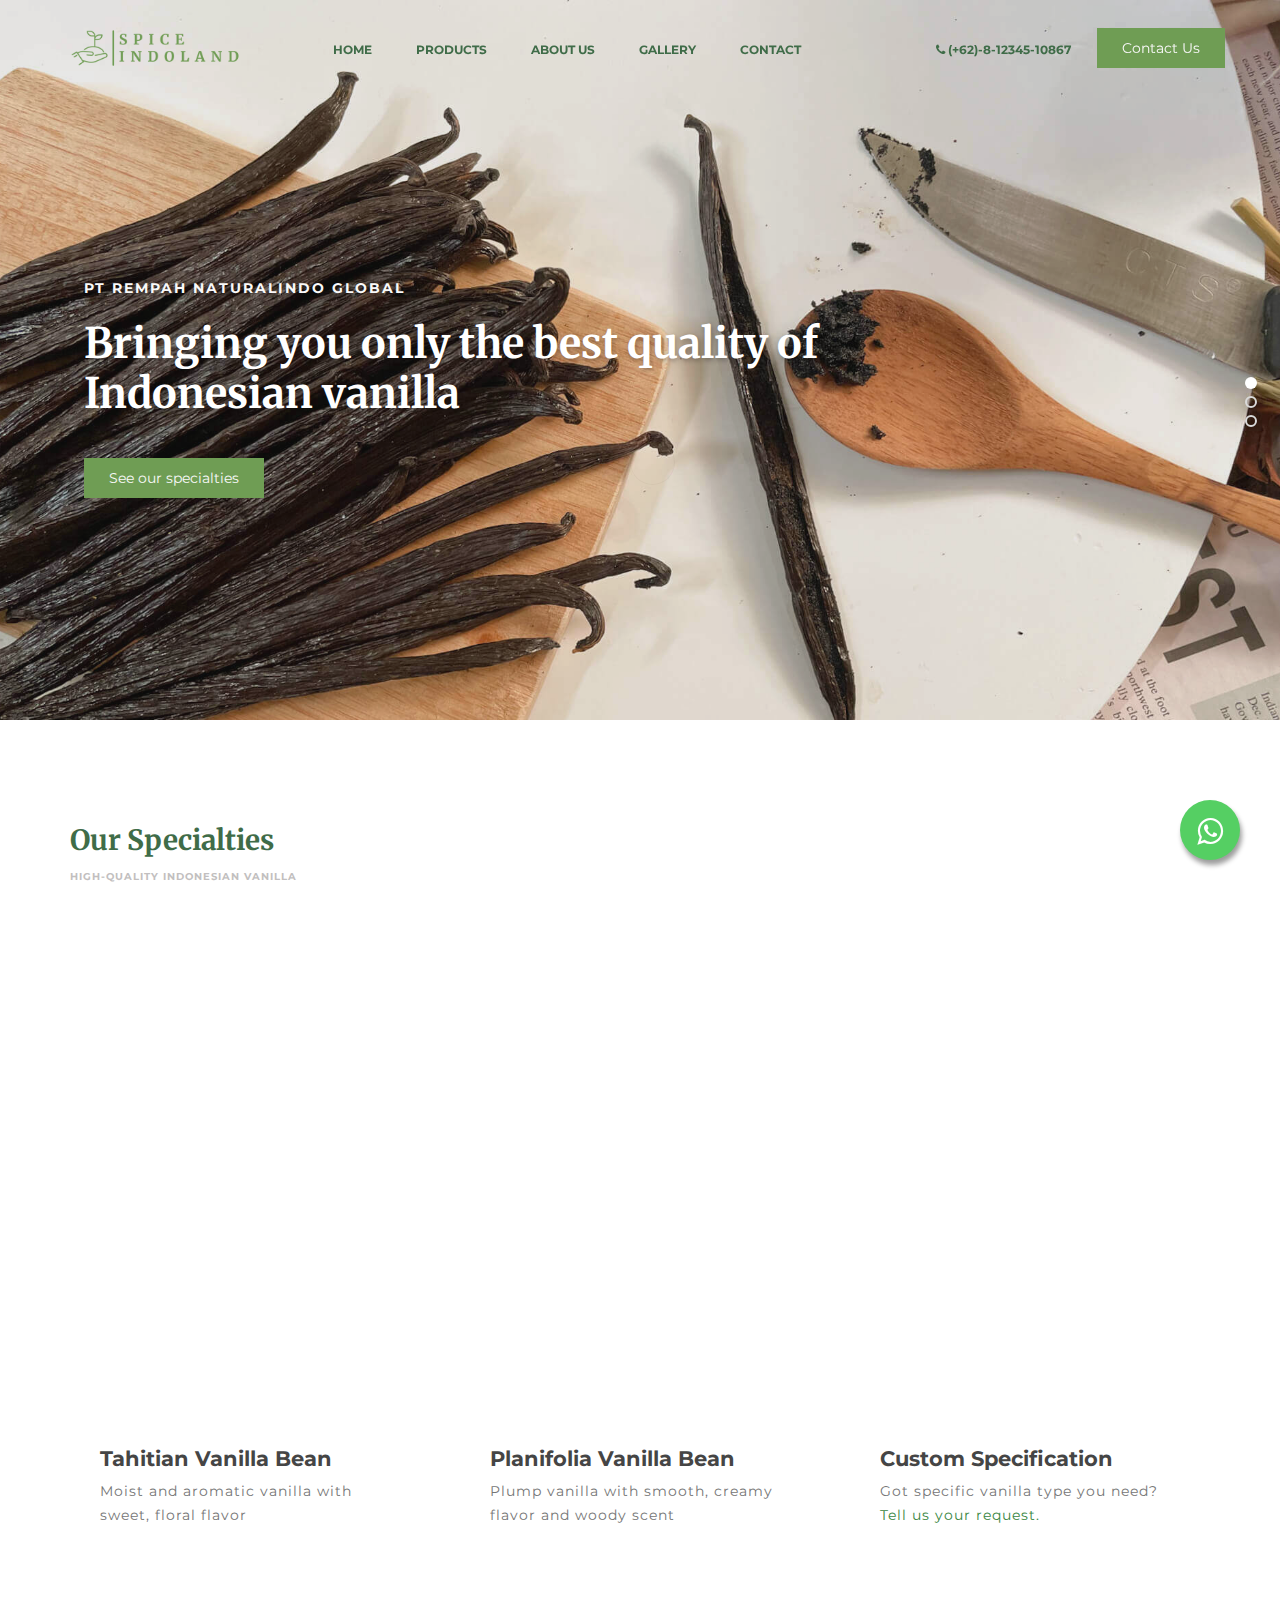
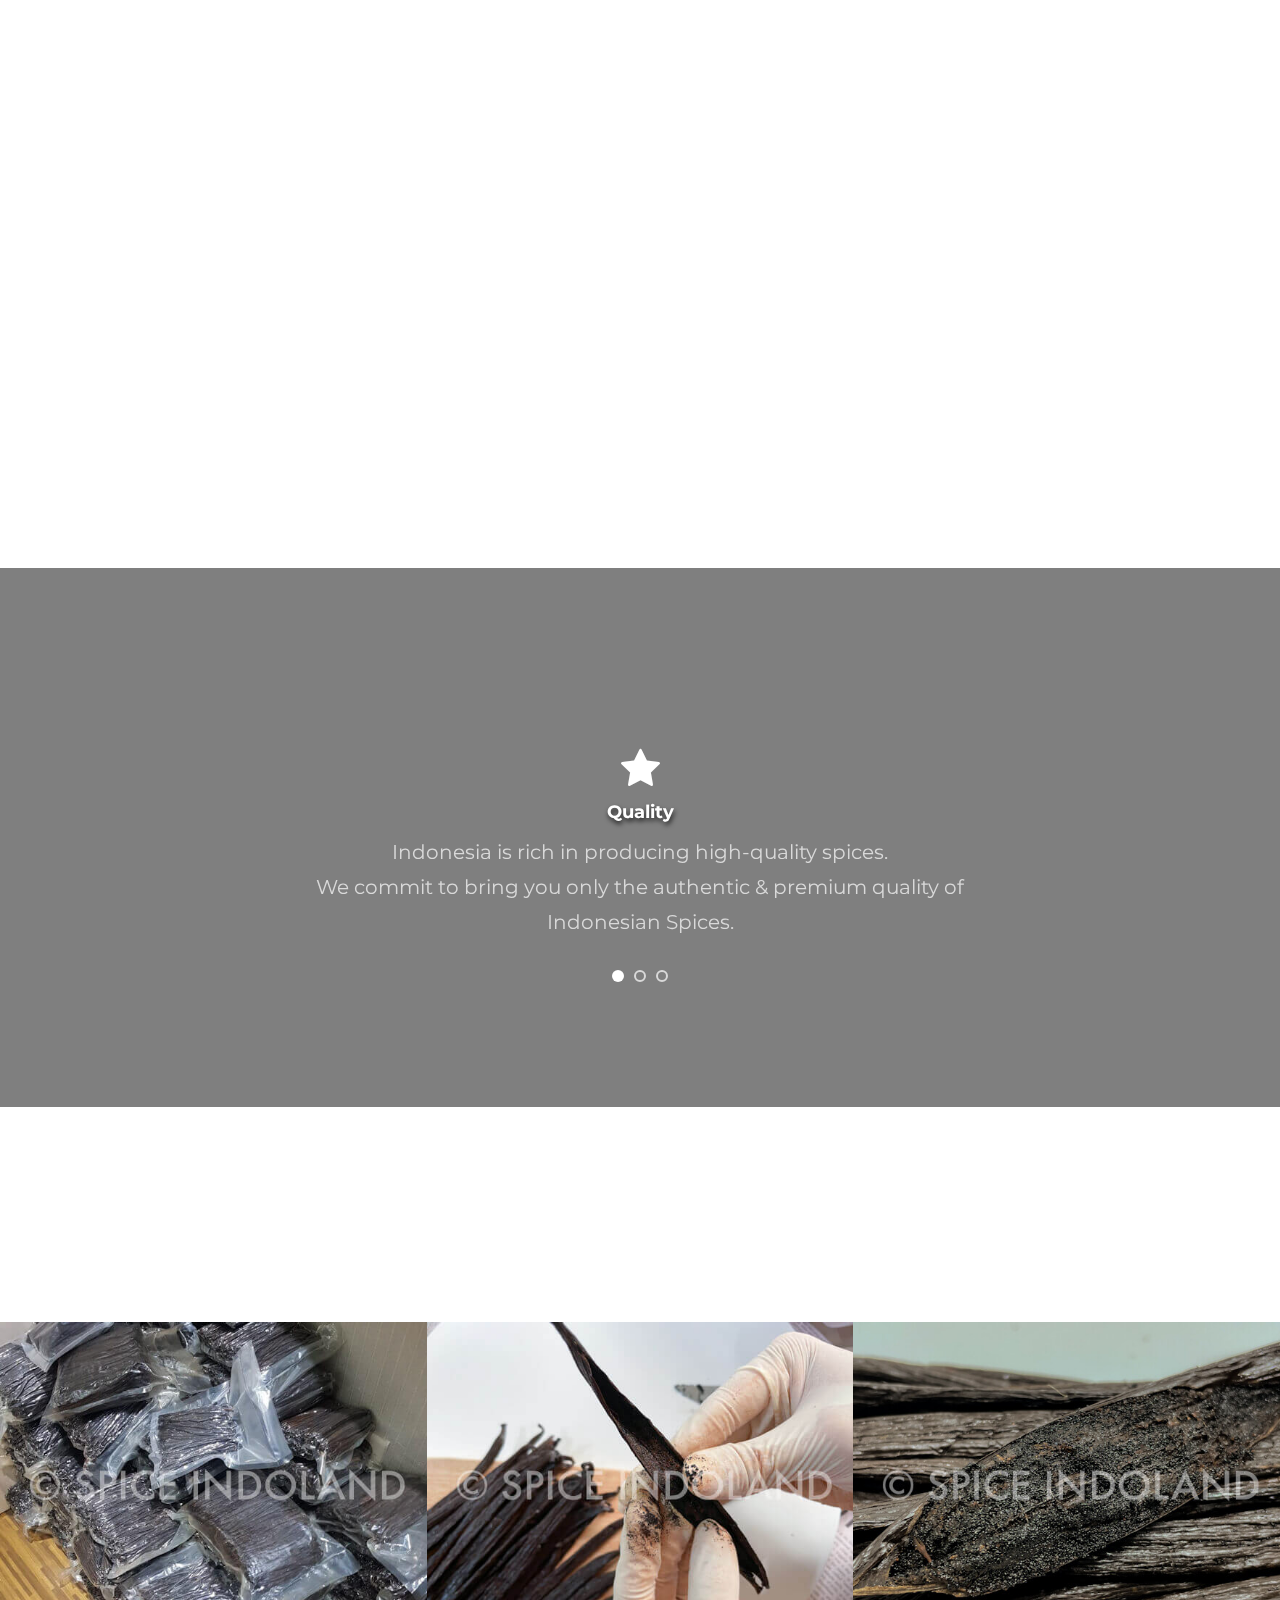
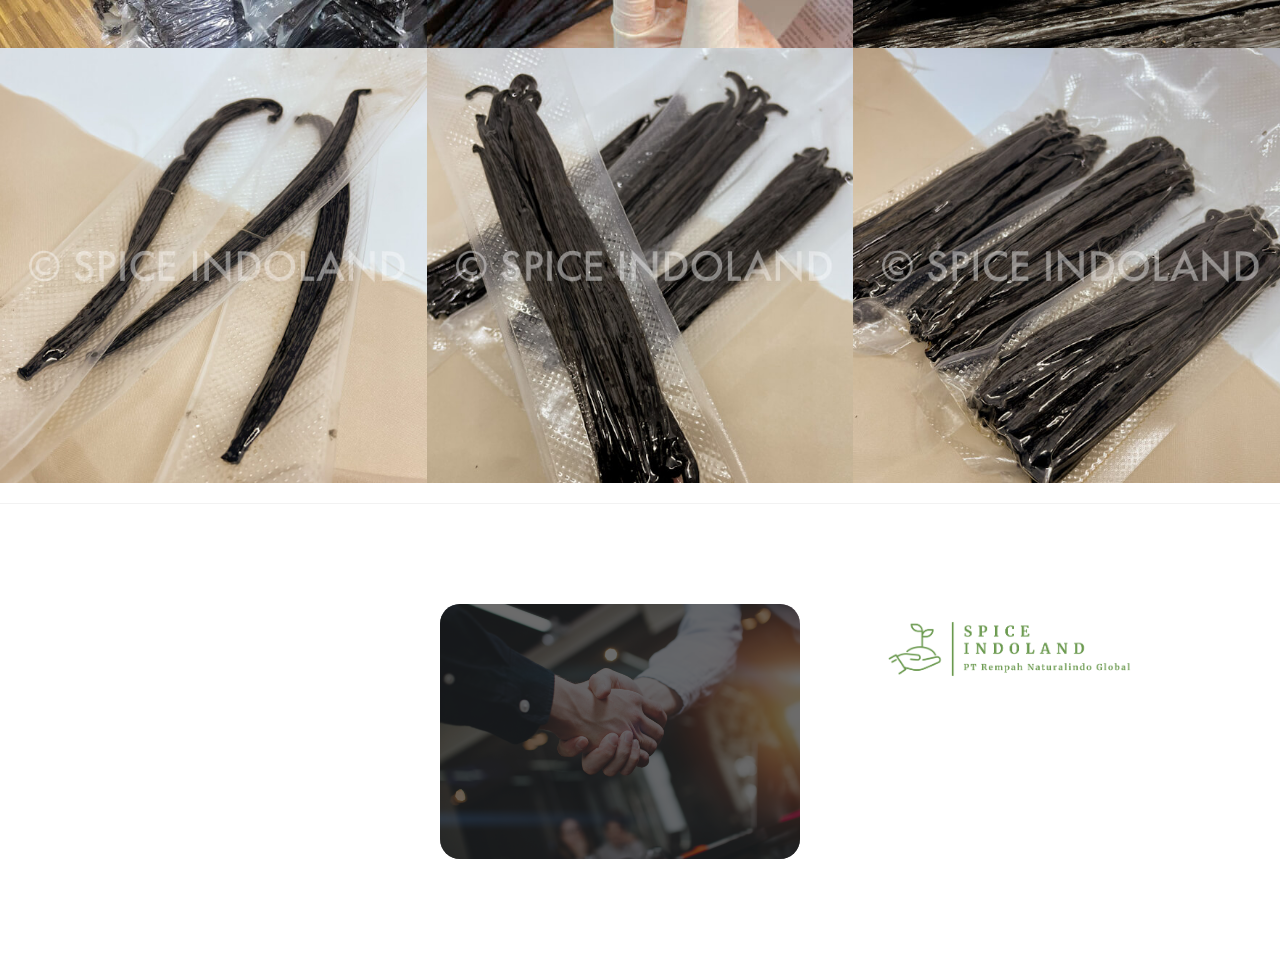
==== index.html @ b97e0fa3 "update title" ====
<!DOCTYPE html>
<html lang="en">
<head>

     <title>Spice Indoland | Indonesian Vanilla Beans</title>
     <!-- FAVICON -->
     <link rel="shortcut icon" href="favicon.ico" type="image/x-icon">
     <link rel="icon" href="favicon.ico" type="image/x-icon">

     <!-- Global site tag (gtag.js) - Google Analytics -->
     <script async src="https://www.googletagmanager.com/gtag/js?id=G-BK0PV0CT3S"></script>
     <script>
       window.dataLayer = window.dataLayer || [];
       function gtag(){dataLayer.push(arguments);}
       gtag('js', new Date());

       gtag('config', 'G-BK0PV0CT3S');
     </script>

<!-- 

Eatery Cafe Template 

http://www.templatemo.com/tm-515-eatery

-->
     <meta charset="UTF-8">
     <meta http-equiv="X-UA-Compatible" content="IE=Edge">
     <meta name="description" content="">
     <meta name="keywords" content="">
     <meta name="author" content="">
     <meta name="viewport" content="width=device-width, initial-scale=1, maximum-scale=1">

     <link rel="stylesheet" href="css/bootstrap.min.css">
     <link rel="stylesheet" href="css/font-awesome.min.css">
     <link rel="stylesheet" href="css/animate.css">
     <link rel="stylesheet" href="css/owl.carousel.css">
     <link rel="stylesheet" href="css/owl.theme.default.min.css">
     <link rel="stylesheet" href="css/magnific-popup.css">

     <!-- MAIN CSS -->
     <link rel="stylesheet" href="css/templatemo-style.css">

     
</head>
<body>

     <!-- PRE LOADER -->
     <section class="preloader">
          <div class="spinner">

               <span class="spinner-rotate"></span>
               
          </div>
     </section>


     <!-- MENU -->
     <section class="navbar custom-navbar navbar-fixed-top" role="navigation">
          <div class="container">

               <div class="navbar-header">
                    <button class="navbar-toggle" data-toggle="collapse" data-target=".navbar-collapse">
                         <span class="icon icon-bar"></span>
                         <span class="icon icon-bar"></span>
                         <span class="icon icon-bar"></span>
                    </button>

                    <!-- lOGO TEXT HERE -->
                    <a href="index.html" class="navbar-brand"><img src="images/logo.png" class="img-responsive" alt=""></a>
               </div>

               <!-- MENU LINKS -->
               <div class="collapse navbar-collapse">
                    <ul class="nav navbar-nav navbar-nav-first">
                         <li><a href="#home" class="smoothScroll">Home</a></li>
                         <li><a href="#products" class="smoothScroll">Products</a></li>
                         <li><a href="#about" class="smoothScroll">About Us</a></li>
                         <li><a href="#menu" class="smoothScroll">Gallery</a></li>
                         <li><a href="#contact" class="smoothScroll">Contact</a></li>
                    </ul>

                    <ul class="nav navbar-nav navbar-right">
                         <li><a href="https://api.whatsapp.com/send/?phone=6281234510867&text=Hello%20Spice%20Indoland,%20I%20need%20more%20information%20about%20your%20products.&app_absent=0" target="_blank" rel="noopener noreferrer"><i class="fa fa-phone"></i> (+62)-8-12345-10867 </a></li>
                         <a href="https://api.whatsapp.com/send/?phone=6281234510867&text=Hello%20Spice%20Indoland,%20I%20need%20more%20information%20about%20your%20products.&app_absent=0" target="_blank" rel="noopener noreferrer" class="section-btn">Contact Us</a>
                    </ul>
               </div>

          </div>
     </section>


     <!-- HOME -->
     <section id="home" class="slider" data-stellar-background-ratio="0.5">
          <div class="row">

                    <div class="owl-carousel owl-theme">
                         <div class="item item-first">
                              <div class="caption">
                                   <div class="container">
                                        <div class="col-md-8 col-sm-12">
                                             <h3 class="slider-text">PT Rempah Naturalindo Global</h3>
                                             <h1 class="slider-text">Bringing you only the best quality of Indonesian vanilla</h1>
                                             <a href="#products" class="section-btn btn btn-default smoothScroll">See our specialties</a>
                                        </div>
                                   </div>
                              </div>
                         </div>

                         <div class="item item-second">
                              <div class="caption">
                                   <div class="container">
                                        <div class="col-md-8 col-sm-12">
                                             <h3 class="slider-text">PT Rempah Naturalindo Global</h3>
                                             <h1 class="slider-text">Bringing you only the best quality of Indonesian vanilla</h1>
                                             <a href="#about" class="section-btn btn btn-default smoothScroll">More about us</a>
                                        </div>
                                   </div>
                              </div>
                         </div>

                         <div class="item item-third">
                              <div class="caption">
                                   <div class="container">
                                        <div class="col-md-8 col-sm-12">
                                             <h3 class="slider-text">PT Rempah Naturalindo Global</h3>
                                             <h1 class="slider-text">Bringing you only the best quality of Indonesian vanilla</h1>
                                             <a href="#gallery" class="section-btn btn btn-default smoothScroll">See gallery</a>
                                        </div>
                                   </div>
                              </div>
                         </div>
                    </div>

          </div>
     </section>



     <!-- PRODUCTS -->
     <section id="products" data-stellar-background-ratio="0.5">
          <div class="container">
               <div class="row">

                    <div class="col-md-12 col-sm-12">
                         <div class="section-title wow fadeInUp" data-wow-delay="0.1s">
                              <h2>Our Specialties</h2>
                              <h4>HIGH-QUALITY INDONESIAN VANILLA</h4>
                         </div>
                    </div>

                    <div class="col-md-4 col-sm-4">
                         <div class="team-thumb wow fadeInUp" data-wow-delay="0.2s">
                              <a href="https://api.whatsapp.com/send/?phone=6281234510867&text=Hello%20Spice%20Indoland,%20I%20need%20more%20information%20about%20Tahitian%20Vanilla%20Bean.&app_absent=0" target="_blank" rel="noopener noreferrer">
                              <img src="images/team-image1.jpg" class="img-responsive" alt="">
                                   <div class="team-hover">
                                        <div class="team-item">
                                             <h4>Tahitian Vanilla Bean</h4>
                                             <a href="https://api.whatsapp.com/send/?phone=6281234510867&text=Hello%20Spice%20Indoland,%20I%20need%20more%20information%20about%20Tahitian%20Vanilla%20Bean.&app_absent=0" target="_blank" rel="noopener noreferrer" class="section-btn btn btn-default">Request more information</a> 
                                             <!--<ul class="social-icon">
                                                  <li><a href="#" class="fa fa-linkedin-square"></a></li>
                                                  <li><a href="#" class="fa fa-envelope-o"></a></li>
                                             </ul>-->
                                        </div>
                                   </div>
                              </a>
                         </div>
                         <div class="team-info">
                              <h3>Tahitian Vanilla Bean</h3>
                              <p>Moist and aromatic vanilla with sweet, floral flavor</p>
                         </div>
                    </div>

                    <div class="col-md-4 col-sm-4">
                         <div class="team-thumb wow fadeInUp" data-wow-delay="0.4s">
                              <a href="https://api.whatsapp.com/send/?phone=6281234510867&text=Hello%20Spice%20Indoland,%20I%20need%20more%20information%20about%20Planifolia%20Vanilla%20Bean.&app_absent=0" target="_blank" rel="noopener noreferrer">
                              <img src="images/team-image2.jpg" class="img-responsive" alt="">
                                   <div class="team-hover">
                                        <div class="team-item">
                                             <h4>Planifolia Vanilla Bean</h4>
                                             <a href="https://api.whatsapp.com/send/?phone=6281234510867&text=Hello%20Spice%20Indoland,%20I%20need%20more%20information%20about%20Planifolia%20Vanilla%20Bean.&app_absent=0" target="_blank" rel="noopener noreferrer" class="section-btn btn btn-default">Request more information</a> 
                                        </div>
                                   </div>
                              </a>
                         </div>
                         <div class="team-info">
                              <h3>Planifolia Vanilla Bean</h3>
                              <p>Plump vanilla with smooth, creamy flavor and woody scent</p>
                         </div>
                    </div>

                    <div class="col-md-4 col-sm-4">
                         <div class="team-thumb wow fadeInUp" data-wow-delay="0.6s">
                              <a href="https://api.whatsapp.com/send/?phone=6281234510867&text=Hello%20Spice%20Indoland,%20I%20need%20more%20information%20about%20your%20products.&app_absent=0" target="_blank" rel="noopener noreferrer">
                              <img src="images/team-image3.jpg" class="img-responsive" alt="">
                                   <div class="team-hover">
                                        <div class="team-item">
                                             <h4>Custom Specification</h4>
                                             <a href="https://api.whatsapp.com/send/?phone=6281234510867&text=Hello%20Spice%20Indoland,%20I%20need%20more%20information%20about%20your%20products.&app_absent=0" target="_blank" rel="noopener noreferrer" class="section-btn btn btn-default">Request more information</a> 
                                        </div>
                                   </div>
                              </a>
                         </div>
                         <div class="team-info">
                              <h3>Custom Specification</h3>
                              <p>Got specific vanilla type you need? <a href="https://api.whatsapp.com/send/?phone=6281234510867&text=Hello%20Spice%20Indoland,%20I%20need%20more%20information%20about%20your%20products.&app_absent=0" target="_blank" rel="noopener noreferrer">Tell us your request.</a></p>
                         </div>
                    </div>
                    
               </div>
          </div>
     </section>


     <!-- ABOUT -->
     <section id="about" data-stellar-background-ratio="0.5">
          <div class="container">
               <div class="row">

                    <div class="col-md-6 col-sm-12">
                         <div class="about-info">
                              <div class="section-title wow fadeInUp" data-wow-delay="0.2s">
                                   <h4>READ OUR STORY</h4>
                                   <h2>From Indonesia to the World</h2>
                              </div>

                              <div class="wow fadeInUp" data-wow-delay="0.4s">
                                   <p><b>Spice Indoland (PT Rempah Naturalindo Global)</b> is specialized in supplying Indonesian vanilla beans for local and global markets. We aim to provide only the best quality products for our customers.</p>
                                   <p>Founded by five young professionals with different backgrounds but share one same vision.</p>
                                   <p><b>Our vision</b> is to be a leading global trade company, who dedicates to promoting high-quality Indonesian spices and improving the local farmers' welfare.</p>
                              </div>
                         </div>
                    </div>

                    <div class="col-md-6 col-sm-12">
                         <div class="wow fadeInUp about-image" data-wow-delay="0.6s">
                              <img src="images/about-image.jpg" class="img-responsive" alt="">
                         </div>
                    </div>
                    
               </div>
          </div>
     </section>



    <!-- TESTIMONIAL -->
     <section id="testimonial" data-stellar-background-ratio="0.5">
          <div class="overlay"></div>
          <div class="container">
               <div class="row">

                    <div class="col-md-12 col-sm-12">
                         <div class="wow fadeInUp" id="testimonial-title" data-wow-delay="0.1s">
                              <h2>Our Values</h2>
                         </div>
                    </div>  

                    <div class="col-md-offset-2 col-md-8 col-sm-12">
                         <div class="owl-carousel owl-theme">
                              <div class="item">
                                   <i class="fa fa-star fa-3x"></i>
                                   <h4>Quality</h4>
                                   <p>Indonesia is rich in producing high-quality spices. <br> We commit to bring you only the authentic & premium quality of Indonesian Spices.</p>
                              </div>

                              <div class="item">
                                   <i class="fa fa-handshake-o fa-3x"></i>
                                   <h4>Integrity</h4>
                                   <p>Your trust values the most to us. <br> We commit to keeping our integrity, honesty, and transparency as we aim to be a credible partner you can trust.</p>
                              </div>

                              <div class="item">
                                   <i class="fa fa-users fa-3x"></i>
                                   <h4>Customer-oriented</h4>
                                   <p>Your satisfaction is our satisfaction. <br> No matter who you are, where you are, and how much you buy, we are always ready to give our best service to you.</p>
                              </div>

                         </div>
                    </div>

               </div>
          </div>
     </section>  



     <!-- MENU-->
     <section id="menu" data-stellar-background-ratio="0.5">
          <div class="container">
               <div class="row">

                    <div class="col-md-12 col-sm-12">
                         <div class="section-title wow fadeInUp" data-wow-delay="0.1s">
                              <h2>Gallery</h2>
                              <h4>BEHIND THE SCENES</h4>
                         </div>
                    </div>

                    <div class="col-md-4 col-sm-6">
                         <!-- MENU THUMB -->
                         <div class="menu-thumb">
                              <a href="images/menu-image1.jpg" class="image-popup" title="Vacuum packaging">
                                   <img src="images/menu-image1.jpg" class="img-responsive" alt="">

                                   <div class="menu-info">
                                        <div class="menu-item">
                                             <h3>Stored in vacuum packaging</h3>
                                             <p></p>
                                        </div>
                                        <div class="menu-price">
                                             <span></span>
                                        </div>
                                   </div>
                              </a>
                         </div>
                    </div>

                    <div class="col-md-4 col-sm-6">
                         <!-- MENU THUMB -->
                         <div class="menu-thumb">
                              <a href="images/menu-image2.jpg" class="image-popup" title="Rich vanillin content">
                                   <img src="images/menu-image2.jpg" class="img-responsive" alt="">

                                   <div class="menu-info">
                                        <div class="menu-item">
                                             <h3>Rich vanillin content</h3>
                                             <p></p>
                                        </div>
                                        <div class="menu-price">
                                             <span></span>
                                        </div>
                                   </div>
                              </a>
                         </div>
                    </div>

                    <div class="col-md-4 col-sm-6">
                         <!-- MENU THUMB -->
                         <div class="menu-thumb">
                              <a href="images/menu-image3.jpg" class="image-popup" title="Rich vanillin content">
                                   <img src="images/menu-image3.jpg" class="img-responsive" alt="">

                                   <div class="menu-info">
                                        <div class="menu-item">
                                             <h3>Rich vanillin content</h3>
                                             <p></p>
                                        </div>
                                        <div class="menu-price">
                                             <span></span>
                                        </div>
                                   </div>
                              </a>
                         </div>
                    </div>

                    <div class="col-md-4 col-sm-6">
                         <!-- MENU THUMB -->
                         <div class="menu-thumb">
                              <a href="images/menu-image4.jpg" class="image-popup" title="Custom packaging (single pod)">
                                   <img src="images/menu-image4.jpg" class="img-responsive" alt="">

                                   <div class="menu-info">
                                        <div class="menu-item">
                                             <h3>Custom packaging</h3>
                                             <p>Single pod</p>
                                        </div>
                                        <div class="menu-price">
                                             <span></span>
                                        </div>
                                   </div>
                              </a>
                         </div>
                    </div>

                    <div class="col-md-4 col-sm-6">
                         <!-- MENU THUMB -->
                         <div class="menu-thumb">
                              <a href="images/menu-image5.jpg" class="image-popup" title="Custom packaging (25 gr)">
                                   <img src="images/menu-image5.jpg" class="img-responsive" alt="">

                                   <div class="menu-info">
                                        <div class="menu-item">
                                             <h3>Custom packaging</h3>
                                             <p>25 gram</p>
                                        </div>
                                        <div class="menu-price">
                                             <span></span>
                                        </div>
                                   </div>
                              </a>
                         </div>
                    </div>

                    <div class="col-md-4 col-sm-6">
                         <!-- MENU THUMB -->
                         <div class="menu-thumb">
                              <a href="images/menu-image6.jpg" class="image-popup" title="Custom packaging (100 gr)">
                                   <img src="images/menu-image6.jpg" class="img-responsive" alt="">

                                   <div class="menu-info">
                                        <div class="menu-item">
                                             <h3>Custom packaging</h3>
                                             <p>100 gram</p>
                                        </div>
                                        <div class="menu-price">
                                             <span></span>
                                        </div>
                                   </div>
                              </a>
                         </div>
                    </div>


               </div>
          </div>
     </section>


 
     <!-- CONTACT -->
 



     <!-- FOOTER -->
     <footer id="footer" data-stellar-background-ratio="0.5">
          <div class="container">
               <div class="row">

                    <div class="col-md-4 col-sm-8">
                         <div class="footer-info footer-social">
                              <div class="section-title">
                                   <h2  class="wow fadeInUp" data-wow-delay="0.2s">Get in Touch</h2>
                              </div>
                              <ul class="wow fadeInUp social-icon" data-wow-delay="0.4s">
                                   <li><a href="https://web.facebook.com/spiceindoland" target="_blank" rel="noopener noreferrer" class="fa fa-facebook-square" attr="facebook icon"></a></li>
                                   <li><a href="https://www.instagram.com/spiceindoland/" target="_blank" rel="noopener noreferrer" class="fa fa-instagram"></a></li>
                                   <li><a href="https://www.linkedin.com/company/spice-indoland-pt-rempah-naturalindo-global/" target="_blank" rel="noopener noreferrer" class="fa fa-linkedin"></a></li>
                                   <li><a href="https://www.youtube.com/channel/UCQcSENqIYiOg1tNQdo0d0VQ" target="_blank" rel="noopener noreferrer" class="fa fa-youtube-play"></a></li>
                              </ul>
                         </div>
                    </div>

                    <div class="col-md-4 col-sm-8">
                         <div class="footer-info footer-open-hour">
                              <div class="section-title">
                                   <h2 class="wow fadeInUp" data-wow-delay="0.2s">Reach Us</h2>
                              </div>
                              <div class="wow fadeInUp" data-wow-delay="0.4s">
                                   <p><strong><a href="https://api.whatsapp.com/send/?phone=6281234510867&text=Hello%20Spice%20Indoland,%20I%20need%20more%20information%20about%20your%20products.&app_absent=0" target="_blank" rel="noopener noreferrer"><i class="fa fa-whatsapp"></i> (+62)-8-12345-10867</a></strong></p>
                                   <p><strong><a href="mailto:info@spiceindoland.com" target="_blank" rel="noopener noreferrer"><i class="fa fa-envelope"></i> info@spiceindoland.com </strong></a></p>
                                   <p>Permata Regency, West Jakarta, Indonesia</p>
                              </div>
                         </div>
                    </div>

                    <div class="col-md-4 col-sm-8">
                         <div class="footer-info footer-logo">
                              <p></p>
                              <!--
                              <address class="wow fadeInUp" data-wow-delay="0.4s">
                                   <p><i class="fa fa-envelope"></i>  info@spiceindoland.com </p>
                                   <p><i class="fa fa-phone"></i>  (+62)-8-12345-10867</p>
                              </address>-->
                         </div>
                         <div class="wow fadeInUp copyright-text" data-wow-delay="0.8s"> 
                              <p>Copyright &copy; 2021 <br>by PT Rempah Naturalindo Global</p>
                              <p>Template from TemplateMo</p>
                         </div>
                    </div>
                    
               </div>
          </div>
     </footer>

     <a href="https://api.whatsapp.com/send/?phone=6281234510867&text=Hello%20Spice%20Indoland,%20I%20need%20more%20information%20about%20your%20products.&app_absent=0" target="_blank" rel="noopener noreferrer" class="float">
<i class="fa fa-whatsapp my-float"></i>
</a>


     <!-- SCRIPTS -->
     <script src="js/jquery.js"></script>
     <script src="js/bootstrap.min.js"></script>
     <script src="js/jquery.stellar.min.js"></script>
     <script src="js/wow.min.js"></script>
     <script src="js/owl.carousel.min.js"></script>
     <script src="js/jquery.magnific-popup.min.js"></script>
     <script src="js/smoothscroll.js"></script>
     <script src="js/custom.js"></script>

</body>
</html>
---- css/templatemo-style.css ----
/*

Eatery Cafe Template 

http://www.templatemo.com/tm-515-eatery

*/

  @import url('https://fonts.googleapis.com/css?family=Montserrat:400,700');
  @import url('https://fonts.googleapis.com/css?family=Merriweather:400,700');

  body {
    background: #ffffff;
    font-family: 'Montserrat', sans-serif;
    overflow-x: hidden;
  }



  /*---------------------------------------
     TYPOGRAPHY              
  -----------------------------------------*/

  h1,h2,h3,h4,h5,h6 {
    font-weight: bold;
    line-height: inherit;
  }

  h1 {
    color: ##386641;
    font-family: 'Merriweather';
    font-size: 3em;
    line-height: 50px;
  }

  h2 {
    color: #386641;
    font-family: 'Merriweather';
    font-size: 2em;
    padding-bottom: 10px;
  }

  h3 {
    font-size: 1.5em;
    margin-bottom: 0;
  }

  h3,
  h3 a {
    color: #454545;
  }

  p {
    color: #757575;
    font-size: 14px;
    font-weight: normal;
    line-height: 24px;
  }

  .slider-text {
    text-shadow: 1px 2px 5px rgba(0, 0, 0, 0.3);
  }



  /*---------------------------------------
     GENERAL               
  -----------------------------------------*/

  html{
    -webkit-font-smoothing: antialiased;
  }

  a {
    color: #388641;
    -webkit-transition: 0.5s;
    transition: 0.5s;
    text-decoration: none !important;
  }

  a:hover, a:active, a:focus {
    color: #6a994e;
    outline: none;
  }

  ::-webkit-scrollbar{
    width: 8px;
    height: 8px;
  }

  ::-webkit-scrollbar-thumb {
    cursor: pointer;
    background: #000000;
  }

  .section-title {
    padding-bottom: 40px;
  }

  .section-title h2 {
    color: #386641;
    margin: 0;
  }

  .section-title h4 {
    color: #bfbdbd;
    font-size: 10px;
    letter-spacing: 1px;
    /*text-transform: uppercase;*/
    margin-top: 0;
  }

  .overlay {
    background: rgba(0,0,0,0.5);
    position: absolute;
    top: 0;
    right: 0;
    bottom: 0;
    left: 0;
    width: 100%;
    height: 100%;
  }

  section {
    position: relative;
    padding: 100px 0;
  }

  #team, 
  #menu,
  #testimonial {
    text-align: center;
  }

  .about-image img,
  .team-thumb img {
    width: 100%;
  }
  
  #google-map iframe {
    border: 0;
    width: 100%;
    height: 390px;
  }



  /*---------------------------------------
     BUTTONS               
  -----------------------------------------*/

  .section-btn {
    background: #6a994e;
    border-radius: 0;
    border: 0;
    color: #f9f9f9;
    font-size: inherit;
    font-weight: normal;
    padding: 10px 25px;
    transition: 0.5s 0.2s;
  }



  /*---------------------------------------
       PRE LOADER              
  -----------------------------------------*/

  .preloader {
    position: fixed;
    top: 0;
    left: 0;
    width: 100%;
    height: 100%;
    z-index: 99999;
    display: flex;
    flex-flow: row nowrap;
    justify-content: center;
    align-items: center;
    background: none repeat scroll 0 0 #ffffff;
  }

  .spinner {
    border: 1px solid transparent;
    border-radius: 3px;
    position: relative;
  }

  .spinner:before {
    content: '';
    box-sizing: border-box;
    position: absolute;
    top: 50%;
    left: 50%;
    width: 45px;
    height: 45px;
    margin-top: -10px;
    margin-left: -10px;
    border-radius: 50%;
    border: 1px solid #575757;
    border-top-color: #ffffff;
    animation: spinner .9s linear infinite;
  }

  @-webkit-@keyframes spinner {
    to {transform: rotate(360deg);}
  }

  @keyframes spinner {
    to {transform: rotate(360deg);}
  }



  /*---------------------------------------
      MENU              
  -----------------------------------------*/

  .custom-navbar {
    border: none;
    margin-bottom: 0;
    padding: 25px 0;
    /*background: rgba(255, 255, 255, 0.5);*/
  }

  .navbar-brand {
    font-family: 'Merriweather';
    padding-top: 5px;
    width: 200px;
  }

  .custom-navbar .navbar-brand {
    color: #6a994e;
    font-size: 18px;
    font-weight: bold;
  }

  .custom-navbar .navbar-brand span {
    color: #6a994e;
  }

  .top-nav-collapse {
    background: #ffffff;
  }

  .custom-navbar .navbar-nav.navbar-nav-first {
    margin-left: 4em;
  }

  .custom-navbar .navbar-nav.navbar-right li a {
    padding-right: 12px;
    padding-left: 12px;
  }

  .custom-navbar .navbar-nav.navbar-right .section-btn {
    display: inline-block;
    margin: 0.2em 0 0 1em;
  }

  .custom-navbar .navbar-nav.navbar-right .section-btn:hover {
    background: #386641;
    color: #ffffff;
  }

  .custom-navbar .navbar-nav.navbar-right .section-btn:focus {
    color: #ffffff;
  }

  .custom-navbar .navbar-nav.navbar-right .section-btn a {
    padding: 10px 25px;
  }

  .custom-navbar .nav .section-btn a:hover {
    color: #ffffff;
  }

  .custom-navbar .nav li a {
    font-size: 12px;
    font-weight: bold;
    color: #386641;
    padding-right: 22px;
    padding-left: 22px;
    text-transform: uppercase;
  }

  .custom-navbar .nav li a:hover {
    background: transparent;
    color: #6a994e;
  }

  .custom-navbar .navbar-nav > li > a:hover,
  .custom-navbar .navbar-nav > li > a:focus {
    background-color: transparent;
  }

  .custom-navbar .nav li.active > a {
    background-color: transparent;
    color: #6a994e;
  }

  .custom-navbar .navbar-toggle {
    border: none;
    padding-top: 10px;
  }

  .custom-navbar .navbar-toggle {
    background-color: transparent;
  }

  .custom-navbar .navbar-toggle .icon-bar {
    background: #252525;
    border-color: transparent;
  }

  @media(min-width:768px) {
    .custom-navbar {
      border-bottom: 0;
      background: 0 0;
    }

    .custom-navbar.top-nav-collapse {
      background: #ffffff;
      -webkit-box-shadow: 0 1px 30px rgba(0, 0, 0, 0.1);
      -moz-box-shadow: 0 1px 30px rgba(0, 0, 0, 0.1);
      box-shadow: 0 1px 30px rgba(0, 0, 0, 0.1);
      padding: 12px 0;
    }

    .top-nav-collapse .navbar-brand {
      color: #454545;
    }

    .top-nav-collapse .nav li a {
      color: #386641;
    }

    .top-nav-collapse .nav .section-btn a {
      color: #ffffff;
    }
  }



  /*---------------------------------------
      HOME              
  -----------------------------------------*/

  #home {
    padding: 0;
  }

  #home h1 {
    color: #ffffff;
    padding-bottom: 30px;
  }

  #home h3 {
    color: #f9f9f9;
    font-size: 14px;
    line-height: inherit;
    letter-spacing: 2px;
    text-transform: uppercase;
    margin: 0;
  }

  @media (min-width: 768px) {
    .slider .col-md-8 {
      padding-left: 0;
    }
  }

  .slider .owl-dots {
    position: absolute;
    top: 50%;
    right: 2em;
    justify-content: center;
  }

  .owl-theme .owl-dots .owl-dot {
    display: block;
  }

  .owl-theme .owl-dots .owl-dot span {
    width: 12px;
    height: 12px;
    margin: 7px 10px;
    border: 2px solid #d9d9d9;
    background: transparent;
    display: block;
    -webkit-backface-visibility: visible;
    transition: opacity 200ms ease;
    border-radius: 30px;
  }

  .owl-theme .owl-dots .owl-dot.active span, .owl-theme .owl-dots .owl-dot:hover span {
    background-color: #ffffff;
    border-color: transparent;
  }

  .slider .caption {
    display: flex;
    justify-content: center;
    flex-direction: column;
    text-align: left;
    background-color: rgba(20,20,20,0.1);
    height: 100%;
    color: #fff;
    cursor: e-resize;
    padding: 4em 0 0 2em;
  }

  .slider .item {
    background-position: inherit;
    background-repeat: no-repeat;
    background-attachment: local;
    background-size: cover;
    height: 720px;
  }

  .slider .item-first {
    background-image: url(../images/slider-image1.jpg);
  }

  .slider .item-second {
    background-image: url(../images/slider-image2.jpg);
  }

  .slider .item-third {
    background-image: url(../images/slider-image3.jpg);
  }

  .slider .item-second .section-btn {
    background: #292929;
  }

  .slider .item-second .section-btn:hover {
    background: #ffffff;
  }

  .slider .item-third .section-btn {
    background: transparent;
    border: 1px solid #ffffff;
  }

  .slider .item-third .section-btn:hover,
  .slider .item-third .section-btn:focus {
    background: #6a994e;
    border-color: transparent;
    color: #ffffff;
  }



  /*---------------------------------------
      ABOUT              
  -----------------------------------------*/

  #about {
    padding-top: 0;
    padding-bottom: 100px;
  }

  .about-info {
    padding: 0 6em 5em 0;
  }

  .about-info .section-title {
    padding-bottom: 20px;
  }

  .about-image {
    position: absolute;
  }



  /*---------------------------------------
      TEAM              
  -----------------------------------------*/

  #team {
    background: #f9f9f9;
  }

  .team-thumb {
    position: relative;
    overflow: hidden;
    cursor: pointer;
  }

  .team-info {
    padding: 10px 30px 20px 30px;
  }

  .team-thumb .team-hover {
    position: absolute;
    background: #1c1c1c;
    width: 100%;
    height: 100%;
    top: 0;
    right: 0;
    bottom: 0;
    left: 0;
    text-align: center;
    opacity: 0;
    transform: translateY(100%);
    transition: 0.5s 0.2s;
  }

  .team-thumb:hover .team-hover {
    opacity: 0.95;
    transition-delay: 0.3s;
    transform: translateY(0);
  }

  .team-thumb img {
    transition: 0.5s 0.2s;
  }

  .team-thumb:hover img {
    transform: scale(1.2);
  }

  .team-thumb .social-icon li a {
    background: #292929;
    border-radius: 100%;
    width: 50px;
    height: 50px;
    line-height: 50px;
    color: #d9d9d9;
    font-size: 20px;
    margin: 15px 5px 0 5px;
  }

  .team-thumb .team-item {
    position: absolute;
    top: 50%;
    left: 50%;
    -webkit-transform: translate(-50%,-50%);
    -moz-transform: translate(-50%,-50%);
    transform: translate(-50%,-50%);
  }

  .team-item h4 {
    color: #ffffff;
  }

  .team-info p {
    letter-spacing: 1px;
    margin-top: 5px;
  }

  .team-thumb .section-btn {
    background: transparent;
    border: 1px solid #ffffff;
  }

  .team-thumb .section-btn:hover,
  .team-thumb .section-btn:focus {
    background: #6a994e;
    border-color: transparent;
    color: #ffffff;
  }



  /*---------------------------------------
     MENU              
  -----------------------------------------*/

  #menu {
    padding-bottom: 0;
  }

  #menu .container {
    width: 100%;
  }

  #menu .col-md-4 {
    margin: 0;
    padding: 0;
  }

  .menu-thumb img {
    width: 100%;
    transition: 0.5s;
  }

  .menu-thumb:hover img {
    transform: scale(1.15);
  }

  #menu .menu-thumb {
    overflow: hidden;
    position: relative;
    cursor: pointer;
    width: 102%;
  }

  .menu-thumb .menu-info {
    position: absolute;
    top: 60%;
    left: 0px;
    right: 0px;
    bottom: 0px;
    text-align: left;
    padding: 25px 30px;
    transition: 0.5s 0.2s;
  }

  .menu-info .menu-item {
    float: left;
  }

  .menu-info .menu-price {
    float: right;
  }

  .menu-info .menu-price span {
    font-size: 20px;
    font-weight: bold;
    line-height: normal;
    display: block;
    margin-top: 10px;
  }

  .menu-thumb .menu-info h3,
  .menu-thumb .menu-info p,
  .menu-thumb .menu-info span {
    transform: translateY(100%);
    opacity: 0;
    display: block;
    transition: 0.5s 0.2s;
    color: #ffffff;
    z-index: 2;
    position: relative;
  }

  .menu-thumb .menu-info h3 {
    margin-top: 0;
  }

  .menu-thumb .menu-info p {
    color: #d9d9d9;
    text-transform: uppercase;
    font-size: 10px;
    font-weight: bold;
    letter-spacing: 1px;
  }

  .menu-thumb:hover .menu-info h3,
  .menu-thumb:hover .menu-info p,
  .menu-thumb:hover .menu-info span {
    transform: translateY(0px);
    opacity: 1;
  }

  .menu-thumb:hover .menu-info {
    background: rgba(0,0,0,0.8);
  }



  /*---------------------------------------
      TESTIMONIAL             
  -----------------------------------------*/

  #testimonial {
    background: url('../images/testimonial-bg.jpg') center center no-repeat;
    background-size: cover;
  }

  #testimonial .owl-dots {
    position: relative;
    top: 0;
    right: 0;
    justify-content: center;
  }

  #testimonial .owl-theme .owl-dots .owl-dot,
  #testimonial .owl-theme .owl-dots .owl-dot span {
    display: inline-block;
  }

  #testimonial .owl-theme .owl-dots .owl-dot span {
    margin: 20px 5px;
  }

  #testimonial h2 {
    color: #b2b2b2;
    text-shadow: 1px 3px 5px rgba(0, 0, 0, 0.8);
  }

  #testimonial h4 {
    color: #ffffff;
    text-shadow: 1px 3px 5px rgba(0, 0, 0, 0.8);
  }

  #testimonial i {
    color: #ffffff;
  }

  #testimonial p,
  .tst-author h4,
  .tst-author span {
    display: inline;
  }

  #testimonial p {
    color: #d9d9d9;
    font-size: 20px;
    line-height: 35px;
  }

  .tst-author {
    margin-top: 20px;
  }

  .tst-author h4,
  .tst-author span {
    color: #b2b2b2;
  }

  .tst-author span {
    margin-left: 5px;
  }



  /*---------------------------------------
      CONTACT             
  -----------------------------------------*/

  #contact .section-title {
    padding-bottom: 0;
  }

  #contact .text-success,
  #contact .text-danger {
    display: none;
  }

  #contact .form-control {
    background: transparent;
    border: 0;
    border-bottom: 1px solid #dddddd;
    border-radius: 0;
    box-shadow: none;
    font-size: 14px;
    font-weight: normal;
    margin-bottom: 15px;
    transition: all ease-in-out 0.4s;
  }

  #contact .form-control:hover,
  #contact .form-control:focus {
    border-bottom-color: #c9c9c9;
  }

  #contact input {
    height: 55px;
  }

  #contact button#cf-submit {
    background: #6a994e;
    border-radius: 0;
    border: 0;
    color: #ffffff;
    font-weight: bold;
    height: 50px;
  }

  #contact button#cf-submit:hover {
    background: #292929;
    color: #ffffff;
  }



  /*---------------------------------------
     FOOTER              
  -----------------------------------------*/

  footer {
    border-top: 1px solid rgba(0,0,0,0.05);
    padding: 120px 0;
    padding-bottom: 80px;
  }

  footer .section-title {
    padding-bottom: 10px;
  }

  footer h2 {
    font-size: 20px;
  }

  footer a {
    color: #ffffff;
  }

  footer p {
    color: #909090;
  }

  footer strong {
    color: #d9d9d9;
  }

  footer address p {
    margin-bottom: 0;
  }

  .footer-info,
  footer {
    margin-top: 20px;
  }

  .footer-social {
    padding-left: 40px;
  }

  .footer-logo {
    background: url('../images/logo-pt.png') center center no-repeat;
    background-size: 75%;
    margin-top: 0;
    padding: 40px 0 40px 80px;
    overflow: hidden;
    position: relative;
    z-index: 22;
    right: 20px;
    bottom: 20px;
    
  }

  .footer-open-hour {
    background: #6a994e;
    background: url('../images/footer-open-hour-bg.jpg') center center no-repeat;
    background-size: cover;
    border-radius: 20px;
    margin-top: 0;
    padding: 40px 0 40px 80px;
    overflow: hidden;
    position: relative;
    z-index: 22;
    right: 20px;
    bottom: 20px;
  }

  .footer-open-hour::after {
    background: rgba(29,29,29,0.65);
    content: "";
    position: absolute;
    top: 0;
    right: 0;
    bottom: 0;
    left: 0;
    width: 100%;
    height: 100%;
    z-index: -2222;
  }

  .footer-open-hour h2 {
    color: #ffffff;
  }

  .footer-open-hour p {
    color: #d9d9d9;
  }

  .footer-open-hour strong {
    color: #f9f9f9;
  }



  /*---------------------------------------
     SOCIAL ICON              
  -----------------------------------------*/

  .social-icon {
    position: relative;
    padding: 0;
    margin: 0;
  }

  .social-icon li {
    display: inline-block;
    list-style: none;
    margin-bottom: 5px;
  }

  .social-icon li a {
    border-radius: 100px;
    color: #6a994e;
    font-size: 20px;
    width: 50px;
    height: 50px;
    line-height: 50px;
    text-decoration: none;
    text-align: center;
    transition: all 0.4s ease-in-out;
    position: relative;
    margin-right: 12px;
  }

  .social-icon li a:hover {
    background: #6a994e;
    color: #ffffff;
  }

  .copyright-text {
    text-align: left;
    padding-left: 40px;
  } 



  /*---------------------------------------
     RESPONSIVE STYLES              
  -----------------------------------------*/

  @media screen and (max-width: 1170px) {
    .custom-navbar .navbar-nav.navbar-nav-first {
      margin-left: inherit;
    }
  }


  @media only screen and (max-width: 1200px) {
    .about-info {
      padding-right: 0;
    }

    .about-image {
      position: relative;
    }
  }


  @media only screen and (max-width: 992px) {
    section {
      padding: 60px 0;
    }

    .custom-navbar .section-btn {
      margin-left: 1em;
    }

    .slider .item {
      background-position: center;
    }

    .about-info {
      padding: 0;
    }

    .team-info {
      margin-bottom: 50px;
    }

    #menu .menu-thumb {
      width: 103%;
    }

    #testimonial {
      background-position: 50% 0 !important;
    }

    #google-map,
    .footer-info {
      margin-bottom: 50px;
    }
  }


  @media only screen and (min-width: 768px) and (max-width: 991px) {
    .custom-navbar .nav li a {
      padding-right: 10px;
      padding-left: 10px;
    }
  }

  @media only screen and (max-width: 767px) {
    h1 {
      font-size: 2.5em;
    }

    h1,h2,h3 {
      line-height: normal;
    }

    .custom-navbar {
      background: #ffffff;
      -webkit-box-shadow: 0 1px 30px rgba(0, 0, 0, 0.1);
      -moz-box-shadow: 0 1px 30px rgba(0, 0, 0, 0.1);
      box-shadow: 0 1px 30px rgba(0, 0, 0, 0.1);
      padding: 10px 0;
      text-align: center;
    }

    .custom-navbar .nav li a {
      line-height: normal;
      padding: 10px;
    }

    .custom-navbar .navbar-brand,
    .top-nav-collapse .navbar-brand {
      color: #252525;
      font-weight: 600;
    }

    .custom-navbar .nav li a,
    .top-nav-collapse .nav li a {
      color: #575757;
    }

    .custom-navbar .navbar-nav.navbar-right li {
      display: inline-block;
    }

    .custom-navbar .navbar-nav.navbar-right .section-btn {
      display: block !important;
      width: 50%;
      margin: 10px auto 10px auto;
      padding: 10px;
    }

    .custom-navbar .section-btn a {
      color: #ffffff !important;
    }

    .slider .caption {
      padding: 0;
    }

    .menu-thumb .menu-info {
      top: 80%;
    }

    footer {
      padding: 60px 0;
      padding-bottom: 60px;
    }

    .footer-open-hour {
      right: 0;
      bottom: 0;
      margin-top: 30px;
    }
  }


  @media only screen and (max-width: 580px) {
    h1 {
      font-size: 2.1em;
    }

    h2 {
      font-size: 1.8em;
    }

    .menu-thumb .menu-info {
      top: 60%;
    }
  }

  .float {
  position:fixed;
  width:60px;
  height:60px;
  bottom:40px;
  right:40px;
  background-color:#4FCE5D;
  color:#FFF;
  border-radius:50px;
  text-align:center;
  font-size:30px;
  box-shadow: 2px 5px 5px rgba(0, 0, 0, 0.4);
  z-index:100;
  }

.my-float {
  margin-top:16px;
}
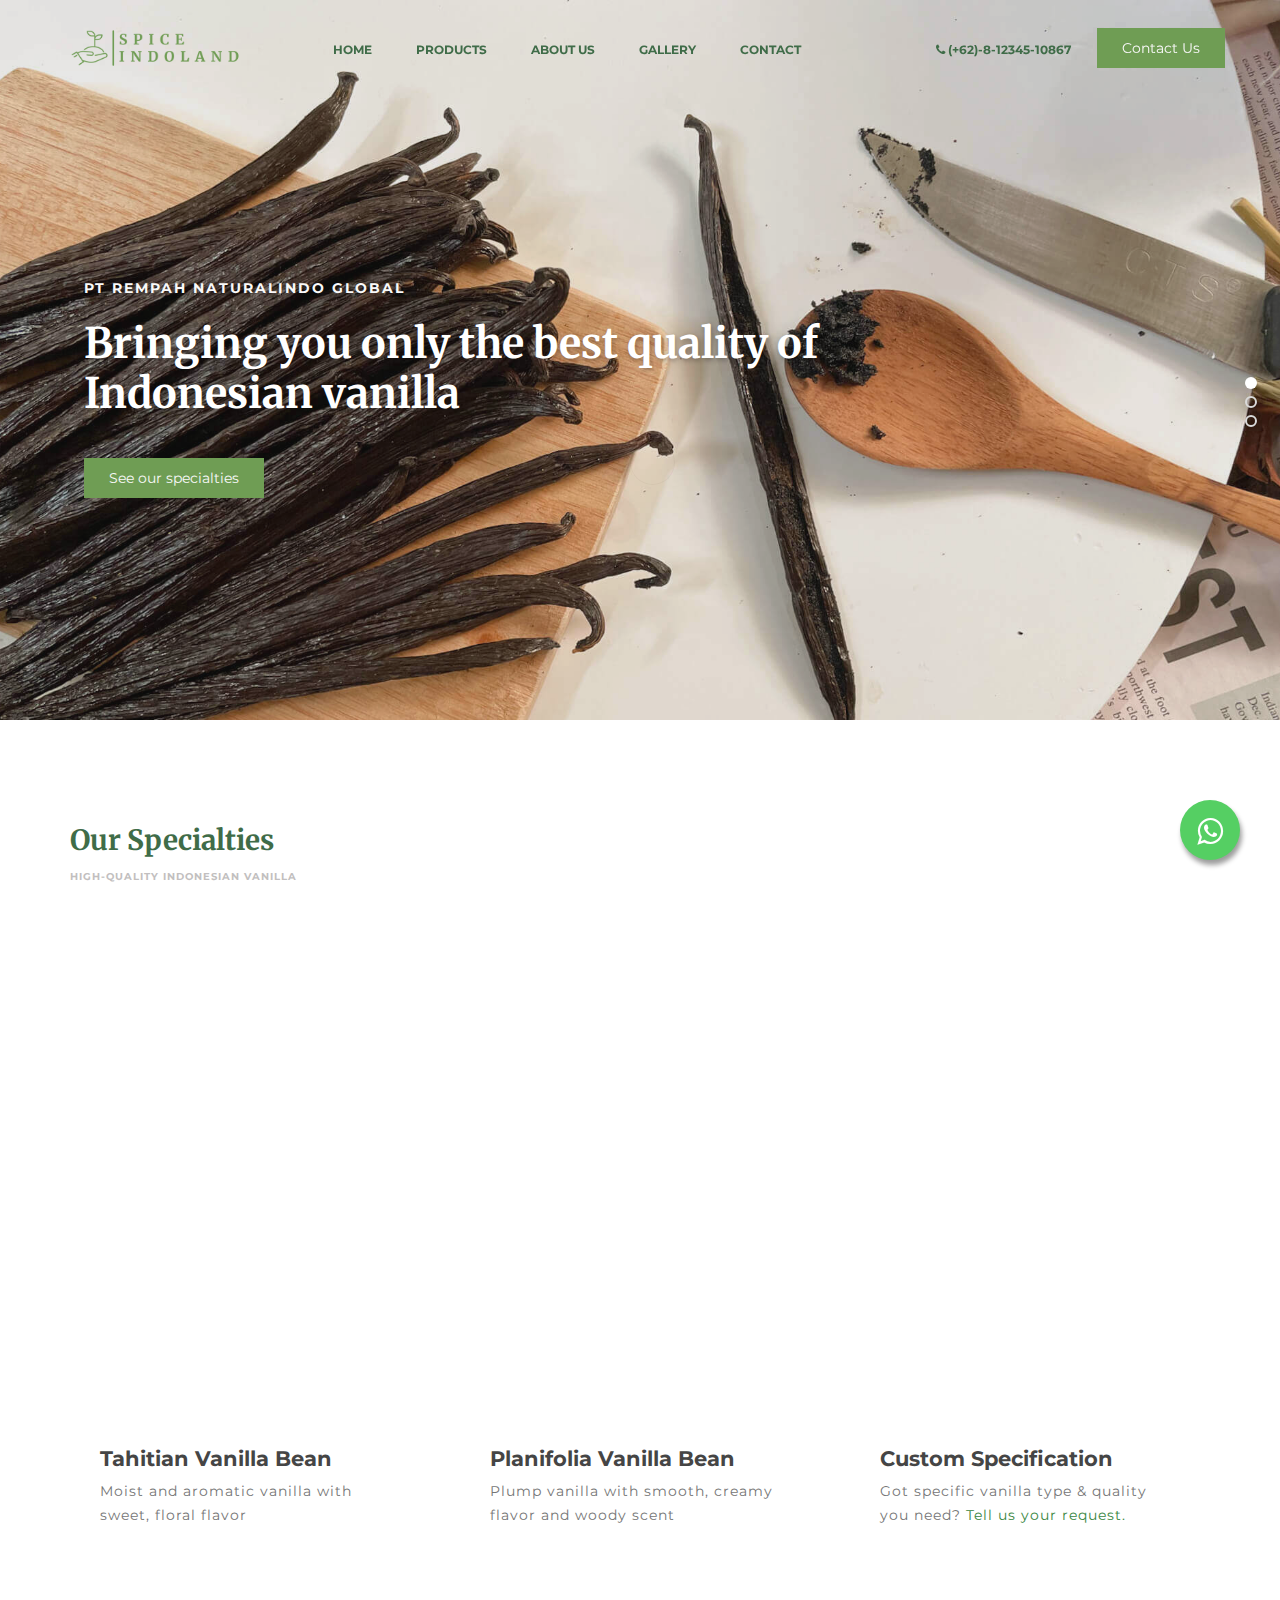
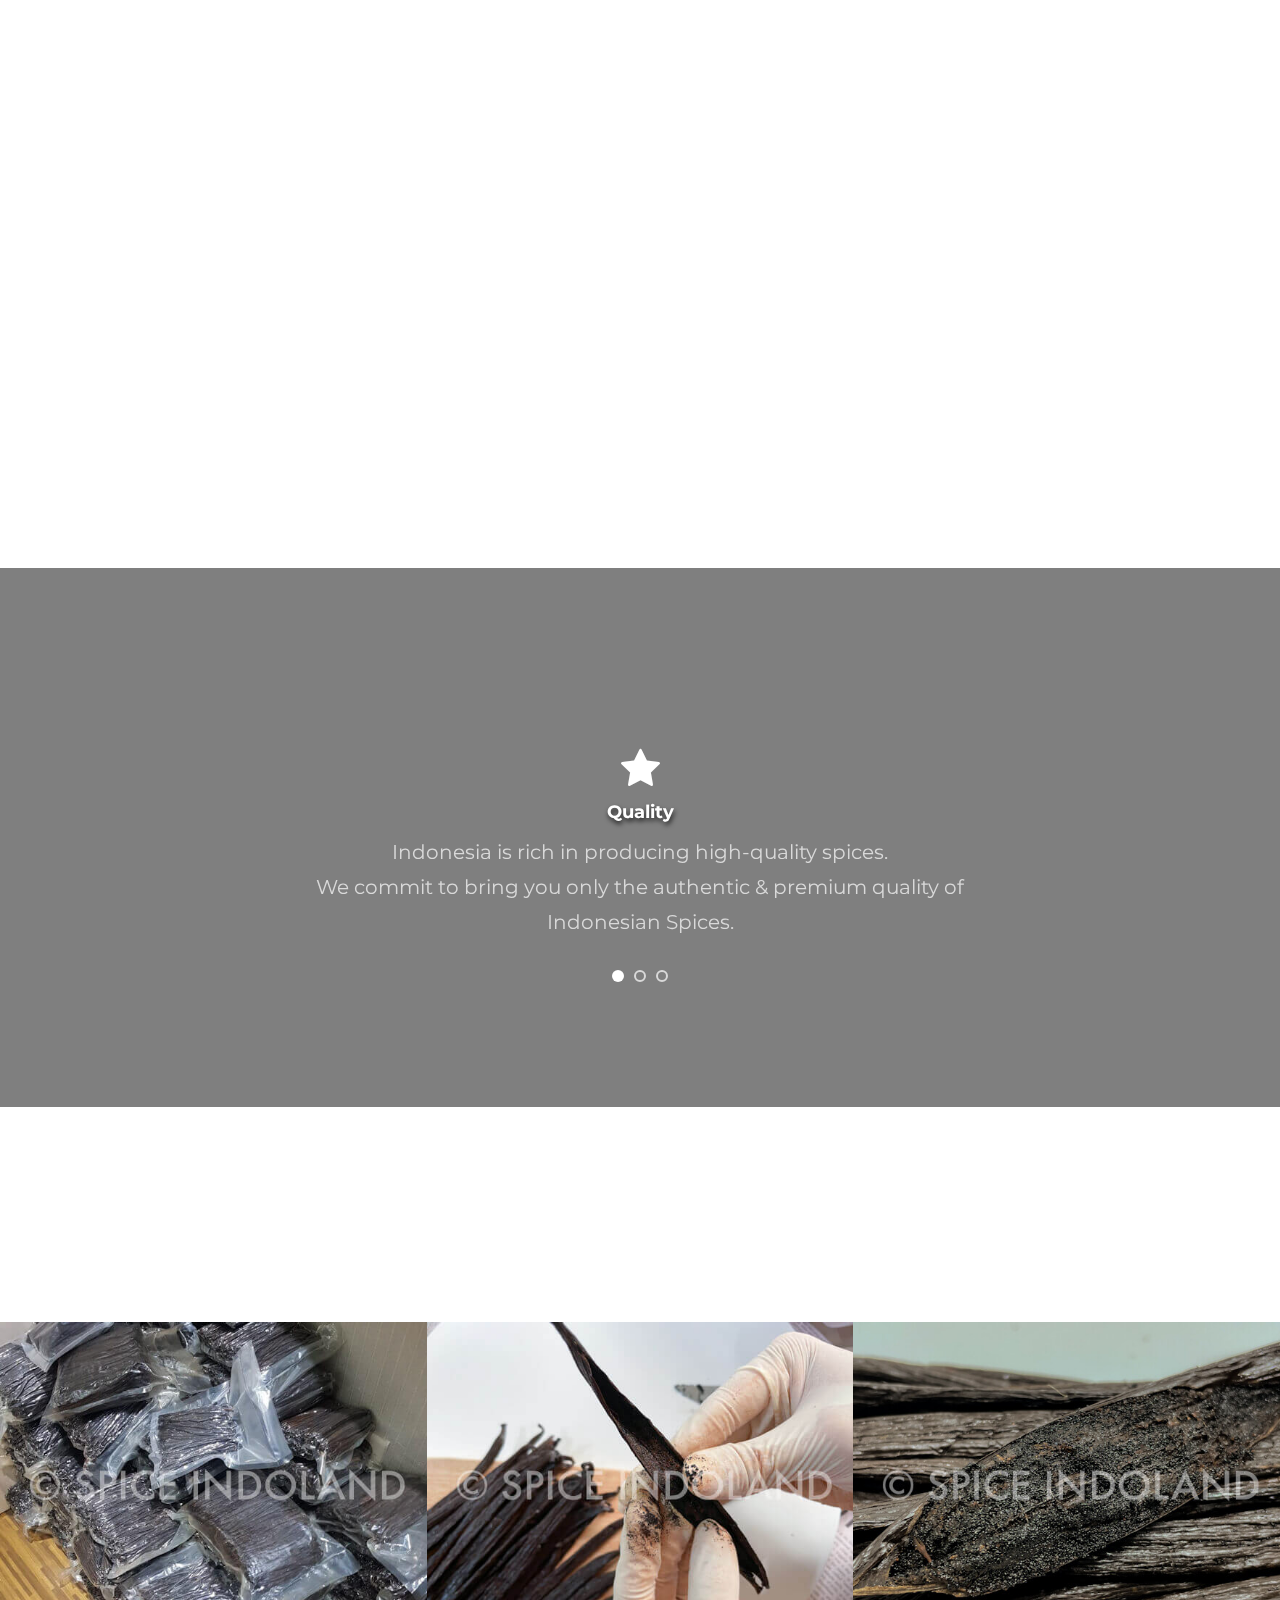
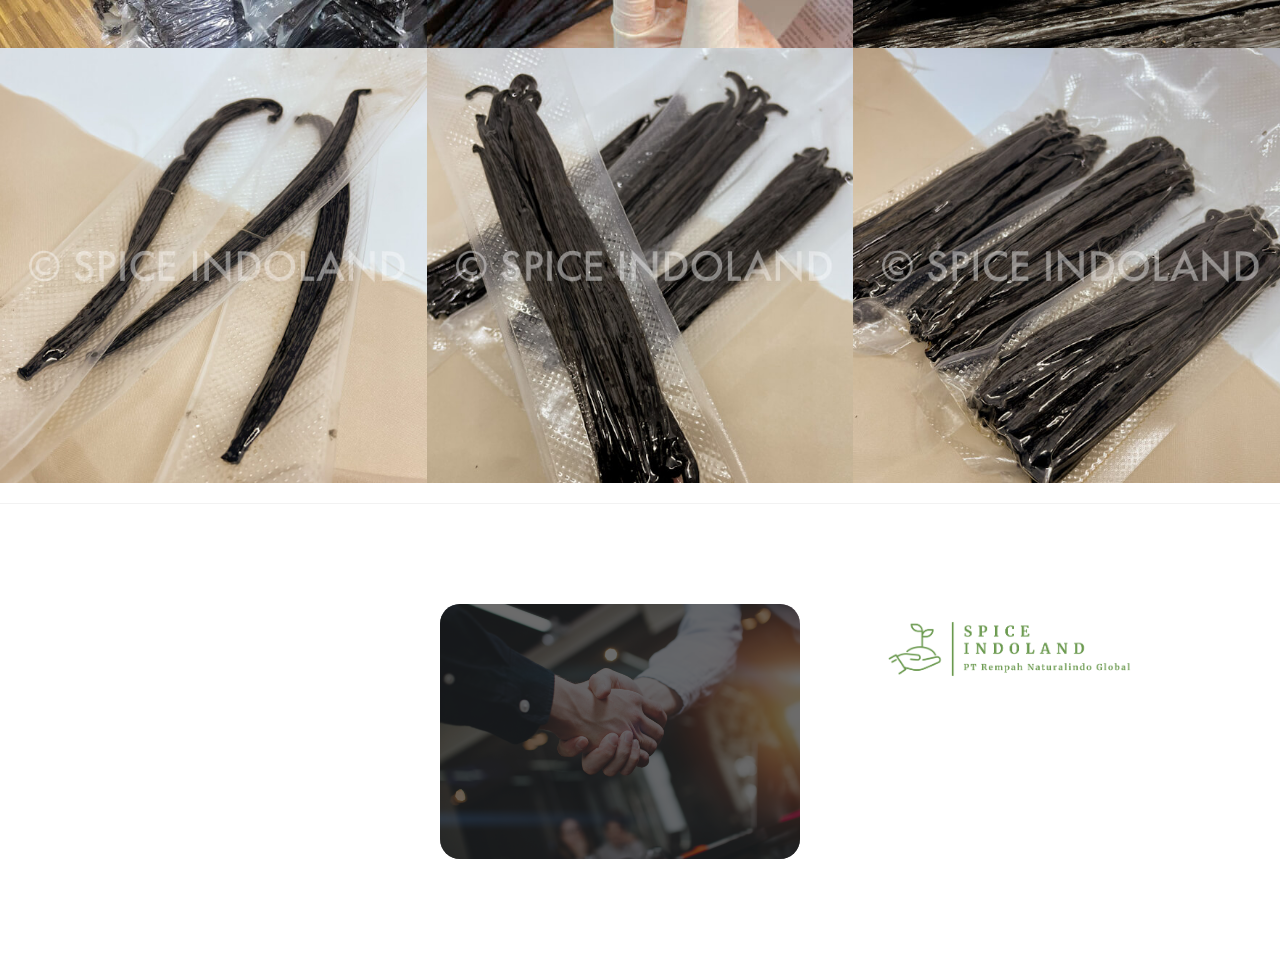
==== commit 29ad2392: "add meta desc" ====
--- a/index.html
+++ b/index.html
@@ -2,7 +2,7 @@
 <html lang="en">
 <head>
 
-     <title>Spice Indoland | Indonesian Vanilla Beans</title>
+     <title>Buy Premium Indonesian Vanilla Beans | Spice Indoland</title>
      <!-- FAVICON -->
      <link rel="shortcut icon" href="favicon.ico" type="image/x-icon">
      <link rel="icon" href="favicon.ico" type="image/x-icon">
@@ -26,8 +26,8 @@
 -->
      <meta charset="UTF-8">
      <meta http-equiv="X-UA-Compatible" content="IE=Edge">
-     <meta name="description" content="">
-     <meta name="keywords" content="">
+     <meta name="description" content="Spice Indoland - Supplying the best quality of Indonesian vanilla beans for local & global markets. Tahitian & Planifolia Vanilla Bean Premium Gourmet, Grade A, Grade B. Buy high-quality Indonesian vanilla at the best price!">
+     <meta name="keywords" content="Indonesian vanilla beans, vanilla bean Indonesia, vanilla bean indo, vanilla indonesia, vanilla indo, vanili indonesia, wholesale vanilla beans, bulk vanilla beans, buy vanilla bean, premium vanilla">
      <meta name="author" content="">
      <meta name="viewport" content="width=device-width, initial-scale=1, maximum-scale=1">
 
@@ -67,7 +67,7 @@
                     </button>
 
                     <!-- lOGO TEXT HERE -->
-                    <a href="index.html" class="navbar-brand"><img src="images/logo.png" class="img-responsive" alt=""></a>
+                    <a href="index.html" class="navbar-brand"><img src="images/logo.png" class="img-responsive" alt="Spice Indoland"></a>
                </div>
 
                <!-- MENU LINKS -->
@@ -152,7 +152,7 @@
                     <div class="col-md-4 col-sm-4">
                          <div class="team-thumb wow fadeInUp" data-wow-delay="0.2s">
                               <a href="https://api.whatsapp.com/send/?phone=6281234510867&text=Hello%20Spice%20Indoland,%20I%20need%20more%20information%20about%20Tahitian%20Vanilla%20Bean.&app_absent=0" target="_blank" rel="noopener noreferrer">
-                              <img src="images/team-image1.jpg" class="img-responsive" alt="">
+                              <img src="images/team-image1.jpg" class="img-responsive" alt="Tahitian Vanilla Bean">
                                    <div class="team-hover">
                                         <div class="team-item">
                                              <h4>Tahitian Vanilla Bean</h4>
@@ -174,7 +174,7 @@
                     <div class="col-md-4 col-sm-4">
                          <div class="team-thumb wow fadeInUp" data-wow-delay="0.4s">
                               <a href="https://api.whatsapp.com/send/?phone=6281234510867&text=Hello%20Spice%20Indoland,%20I%20need%20more%20information%20about%20Planifolia%20Vanilla%20Bean.&app_absent=0" target="_blank" rel="noopener noreferrer">
-                              <img src="images/team-image2.jpg" class="img-responsive" alt="">
+                              <img src="images/team-image2.jpg" class="img-responsive" alt="Planifolia Vanilla Bean">
                                    <div class="team-hover">
                                         <div class="team-item">
                                              <h4>Planifolia Vanilla Bean</h4>
@@ -192,7 +192,7 @@
                     <div class="col-md-4 col-sm-4">
                          <div class="team-thumb wow fadeInUp" data-wow-delay="0.6s">
                               <a href="https://api.whatsapp.com/send/?phone=6281234510867&text=Hello%20Spice%20Indoland,%20I%20need%20more%20information%20about%20your%20products.&app_absent=0" target="_blank" rel="noopener noreferrer">
-                              <img src="images/team-image3.jpg" class="img-responsive" alt="">
+                              <img src="images/team-image3.jpg" class="img-responsive" alt="Custom Specification">
                                    <div class="team-hover">
                                         <div class="team-item">
                                              <h4>Custom Specification</h4>
@@ -203,7 +203,7 @@
                          </div>
                          <div class="team-info">
                               <h3>Custom Specification</h3>
-                              <p>Got specific vanilla type you need? <a href="https://api.whatsapp.com/send/?phone=6281234510867&text=Hello%20Spice%20Indoland,%20I%20need%20more%20information%20about%20your%20products.&app_absent=0" target="_blank" rel="noopener noreferrer">Tell us your request.</a></p>
+                              <p>Got specific vanilla type & quality you need? <a href="https://api.whatsapp.com/send/?phone=6281234510867&text=Hello%20Spice%20Indoland,%20I%20need%20more%20information%20about%20your%20products.&app_absent=0" target="_blank" rel="noopener noreferrer">Tell us your request.</a></p>
                          </div>
                     </div>
                     
@@ -234,7 +234,7 @@
 
                     <div class="col-md-6 col-sm-12">
                          <div class="wow fadeInUp about-image" data-wow-delay="0.6s">
-                              <img src="images/about-image.jpg" class="img-responsive" alt="">
+                              <img src="images/about-image.jpg" class="img-responsive" alt="About Us">
                          </div>
                     </div>
                     
@@ -301,7 +301,7 @@
                          <!-- MENU THUMB -->
                          <div class="menu-thumb">
                               <a href="images/menu-image1.jpg" class="image-popup" title="Vacuum packaging">
-                                   <img src="images/menu-image1.jpg" class="img-responsive" alt="">
+                                   <img src="images/menu-image1.jpg" class="img-responsive" alt="Vacuum packaging">
 
                                    <div class="menu-info">
                                         <div class="menu-item">
@@ -320,7 +320,7 @@
                          <!-- MENU THUMB -->
                          <div class="menu-thumb">
                               <a href="images/menu-image2.jpg" class="image-popup" title="Rich vanillin content">
-                                   <img src="images/menu-image2.jpg" class="img-responsive" alt="">
+                                   <img src="images/menu-image2.jpg" class="img-responsive" alt="Rich vanillin content">
 
                                    <div class="menu-info">
                                         <div class="menu-item">
@@ -339,7 +339,7 @@
                          <!-- MENU THUMB -->
                          <div class="menu-thumb">
                               <a href="images/menu-image3.jpg" class="image-popup" title="Rich vanillin content">
-                                   <img src="images/menu-image3.jpg" class="img-responsive" alt="">
+                                   <img src="images/menu-image3.jpg" class="img-responsive" alt="Rich vanillin content">
 
                                    <div class="menu-info">
                                         <div class="menu-item">
@@ -358,7 +358,7 @@
                          <!-- MENU THUMB -->
                          <div class="menu-thumb">
                               <a href="images/menu-image4.jpg" class="image-popup" title="Custom packaging (single pod)">
-                                   <img src="images/menu-image4.jpg" class="img-responsive" alt="">
+                                   <img src="images/menu-image4.jpg" class="img-responsive" alt="Custom packaging">
 
                                    <div class="menu-info">
                                         <div class="menu-item">
@@ -377,7 +377,7 @@
                          <!-- MENU THUMB -->
                          <div class="menu-thumb">
                               <a href="images/menu-image5.jpg" class="image-popup" title="Custom packaging (25 gr)">
-                                   <img src="images/menu-image5.jpg" class="img-responsive" alt="">
+                                   <img src="images/menu-image5.jpg" class="img-responsive" alt="Custom packaging">
 
                                    <div class="menu-info">
                                         <div class="menu-item">
@@ -396,7 +396,7 @@
                          <!-- MENU THUMB -->
                          <div class="menu-thumb">
                               <a href="images/menu-image6.jpg" class="image-popup" title="Custom packaging (100 gr)">
-                                   <img src="images/menu-image6.jpg" class="img-responsive" alt="">
+                                   <img src="images/menu-image6.jpg" class="img-responsive" alt="Custom packaging">
 
                                    <div class="menu-info">
                                         <div class="menu-item">
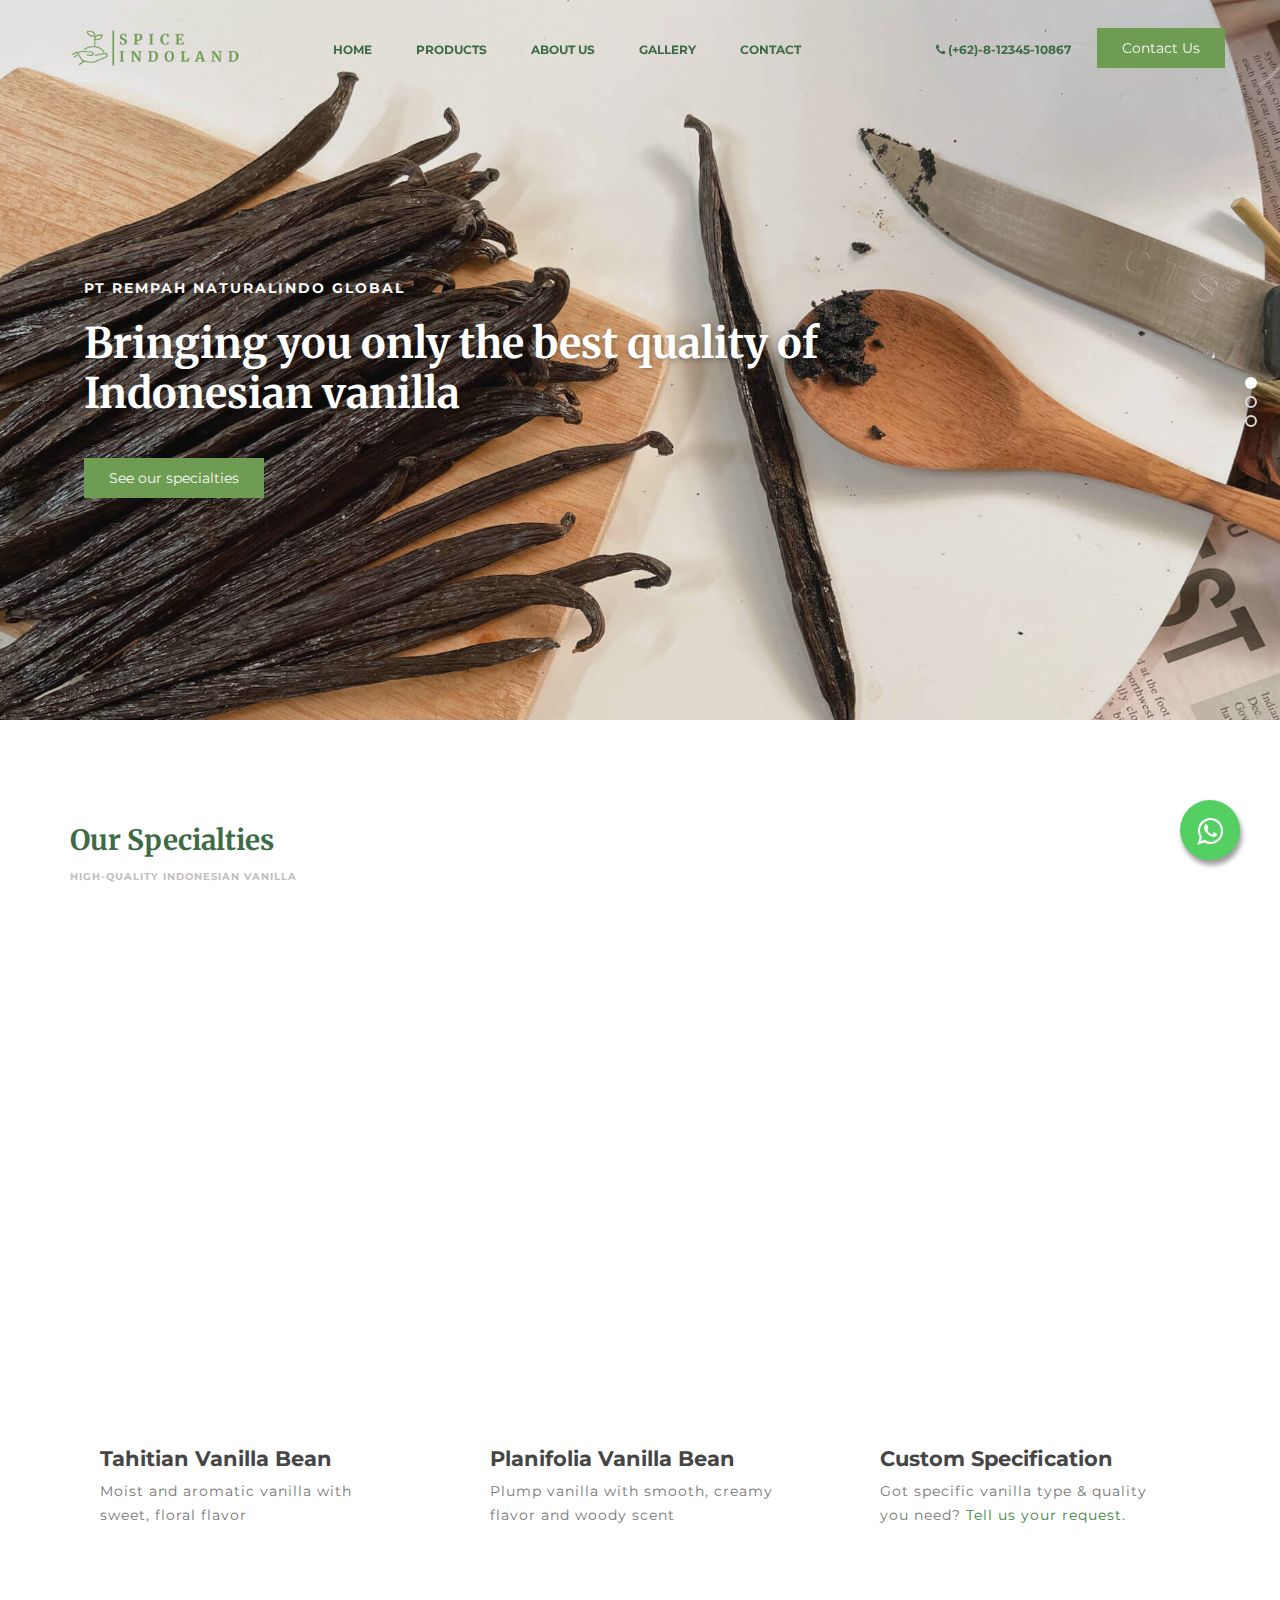
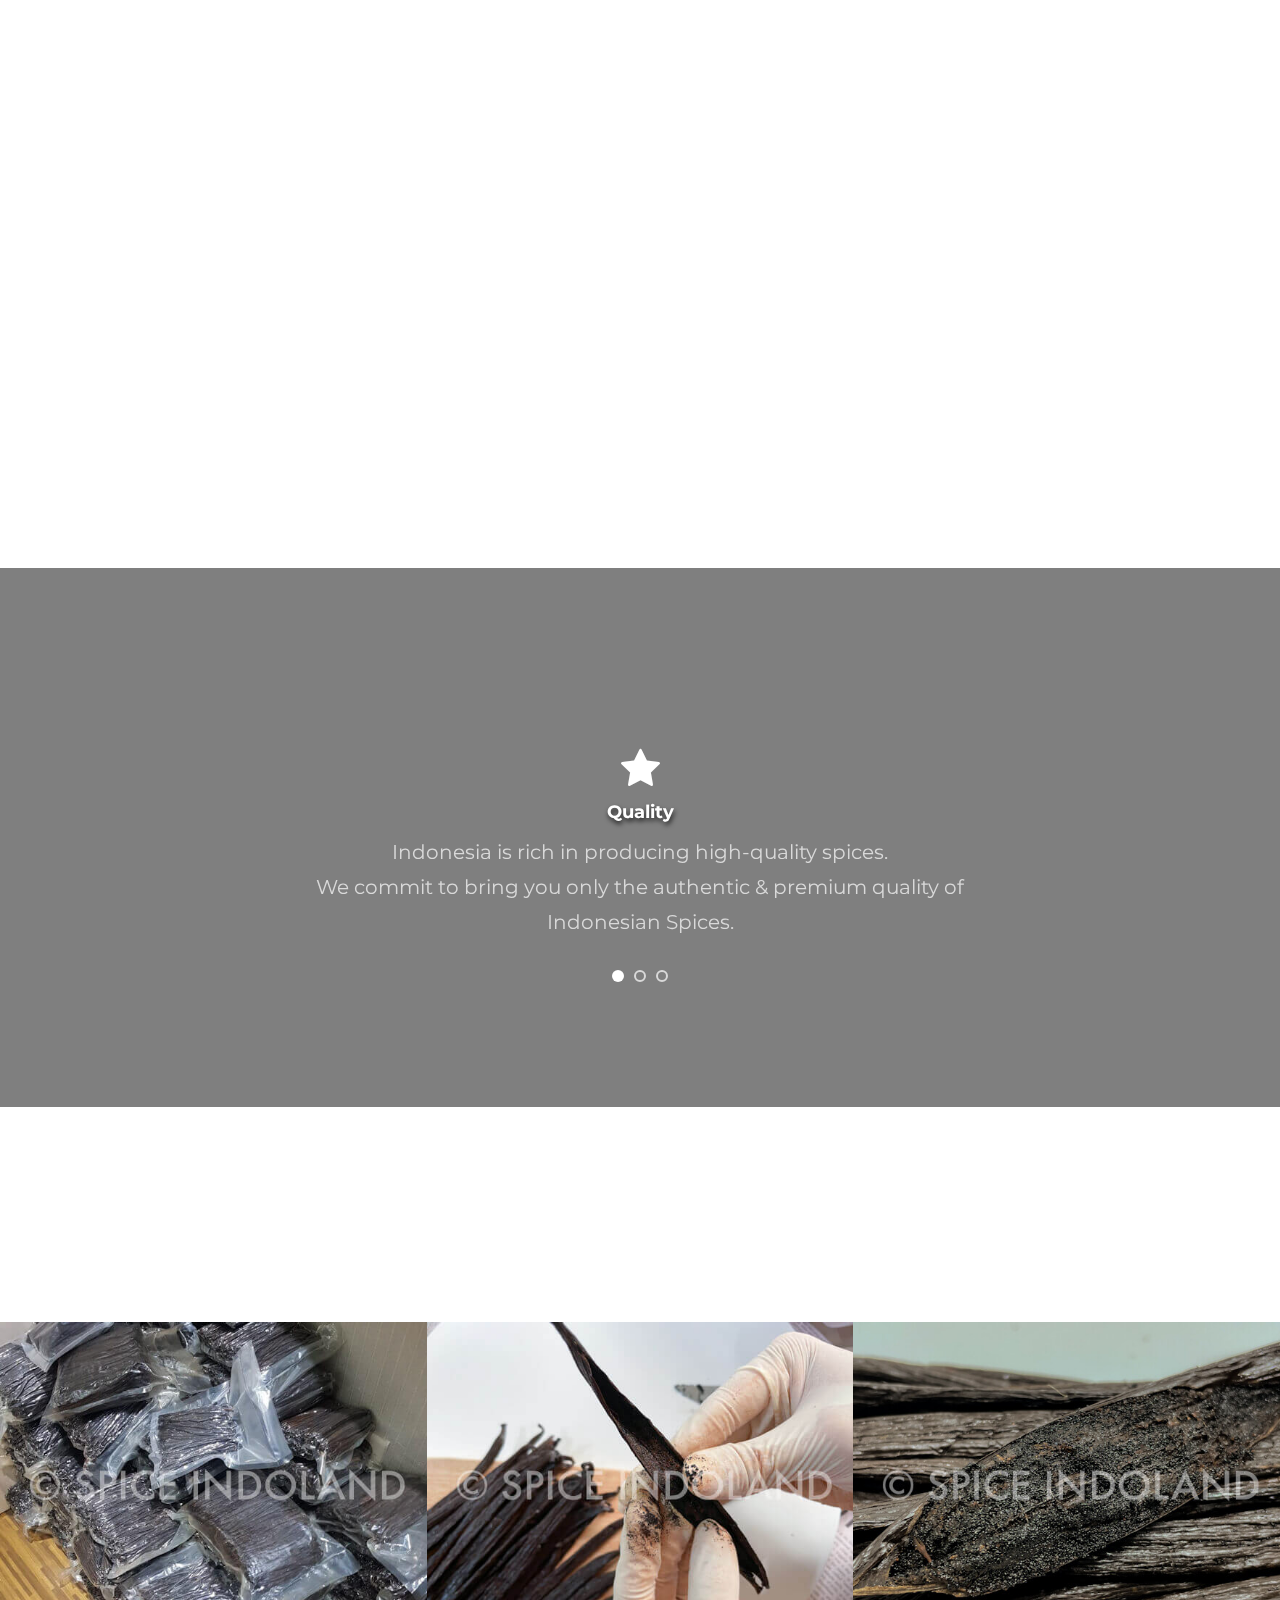
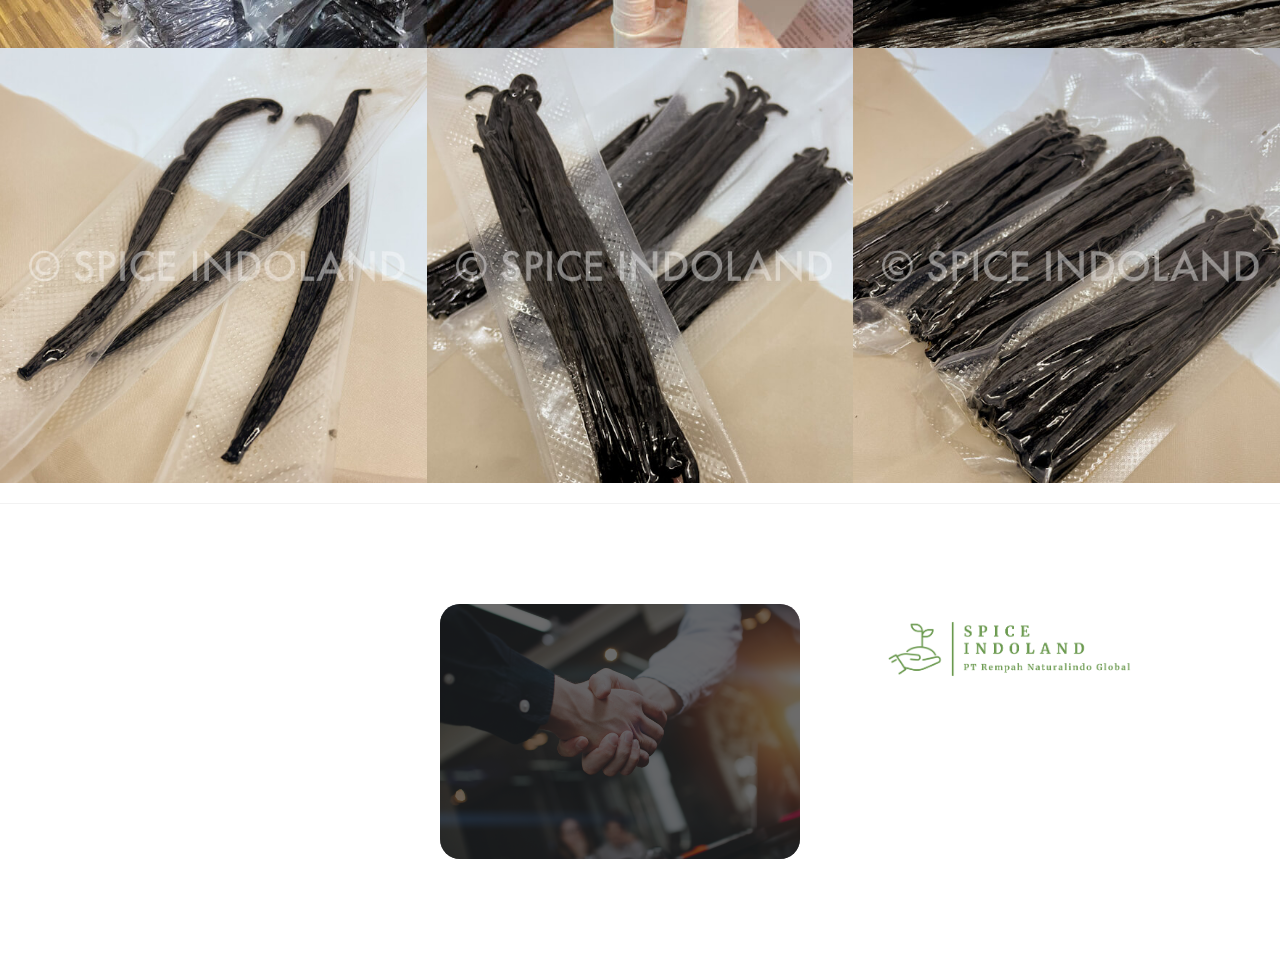
==== commit 4682f3f9: "update meta" ====
--- a/index.html
+++ b/index.html
@@ -17,19 +17,31 @@
        gtag('config', 'G-BK0PV0CT3S');
      </script>
 
-<!-- 
-
-Eatery Cafe Template 
-
-http://www.templatemo.com/tm-515-eatery
-
--->
+     <!-- META -->
      <meta charset="UTF-8">
      <meta http-equiv="X-UA-Compatible" content="IE=Edge">
-     <meta name="description" content="Spice Indoland - Supplying the best quality of Indonesian vanilla beans for local & global markets. Tahitian & Planifolia Vanilla Bean Premium Gourmet, Grade A, Grade B. Buy high-quality Indonesian vanilla at the best price!">
-     <meta name="keywords" content="Indonesian vanilla beans, vanilla bean Indonesia, vanilla bean indo, vanilla indonesia, vanilla indo, vanili indonesia, wholesale vanilla beans, bulk vanilla beans, buy vanilla bean, premium vanilla">
+
+     <meta name="title" content="Buy Premium Indonesian Vanilla Beans | Spice Indoland">
+     <meta name="description" content="Spice Indoland - Supplying the best quality of Indonesian vanilla beans at the best price.  Buy Tahitian & Planifolia Vanilla Bean Premium Gourmet, Grade A, Grade B.">
+     <meta name="keywords" content="Indonesian vanilla beans, vanilla bean Indonesia, vanilla bean indo, vanilla indonesia, vanilla indo, vanili indonesia, wholesale vanilla beans, bulk vanilla beans, buy vanilla bean, premium vanilla, rempah naturalindo global">
      <meta name="author" content="">
      <meta name="viewport" content="width=device-width, initial-scale=1, maximum-scale=1">
+
+
+     <!-- Open Graph / Facebook -->
+     <meta property="og:type" content="website">
+     <meta property="og:url" content="https://spiceindoland.com/">
+     <meta property="og:title" content="Buy Premium Indonesian Vanilla Beans | Spice Indoland">
+     <meta property="og:description" content="Spice Indoland - Supplying the best quality of Indonesian vanilla beans at the best price.  Buy Tahitian & Planifolia Vanilla Bean Premium Gourmet, Grade A, Grade B.">
+     <meta property="og:image" content="https://spiceindoland.com/images/cover.jpg">
+
+     <!-- Twitter -->
+     <meta property="twitter:card" content="summary_large_image">
+     <meta property="twitter:url" content="https://spiceindoland.com/">
+     <meta property="twitter:title" content="Buy Premium Indonesian Vanilla Beans | Spice Indoland">
+     <meta property="twitter:description" content="Spice Indoland - Supplying the best quality of Indonesian vanilla beans at the best price.  Buy Tahitian & Planifolia Vanilla Bean Premium Gourmet, Grade A, Grade B.">
+     <meta property="twitter:image" content="https://spiceindoland.com/images/cover.jpg">
+
 
      <link rel="stylesheet" href="css/bootstrap.min.css">
      <link rel="stylesheet" href="css/font-awesome.min.css">
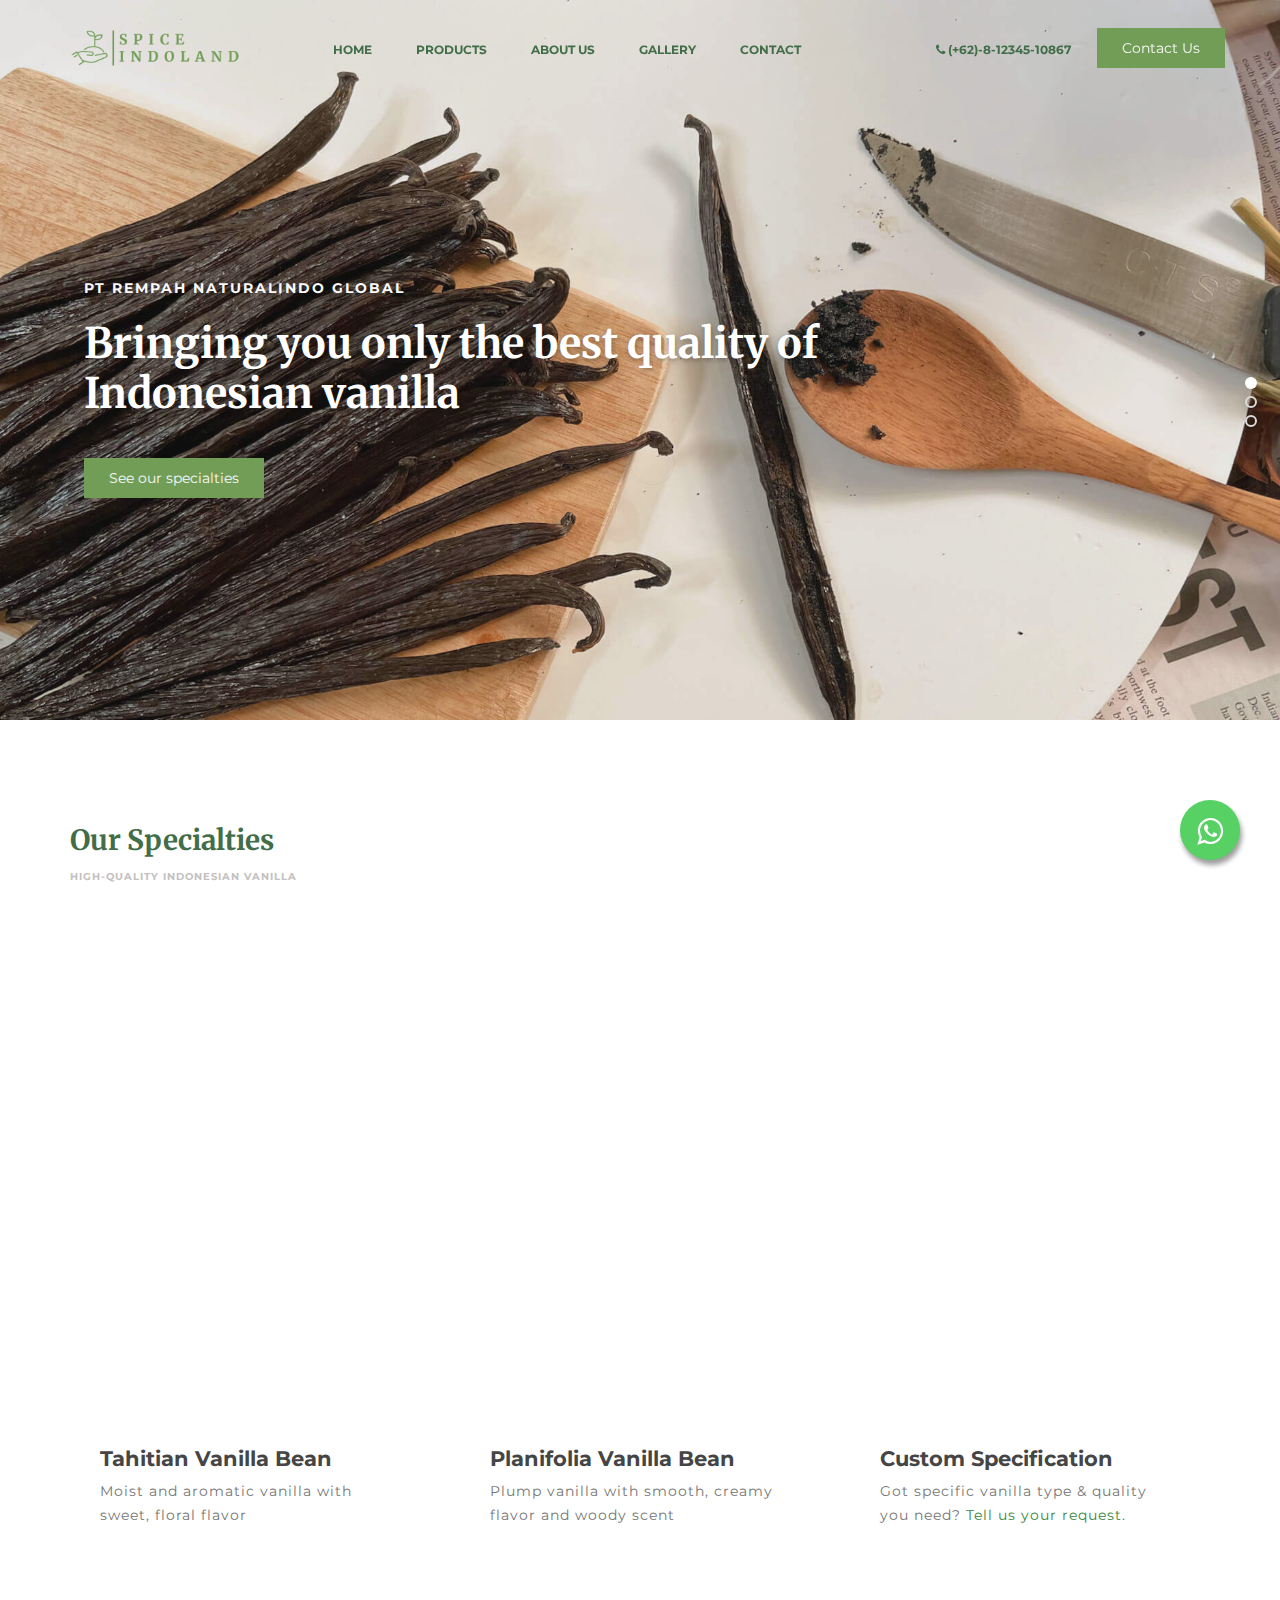
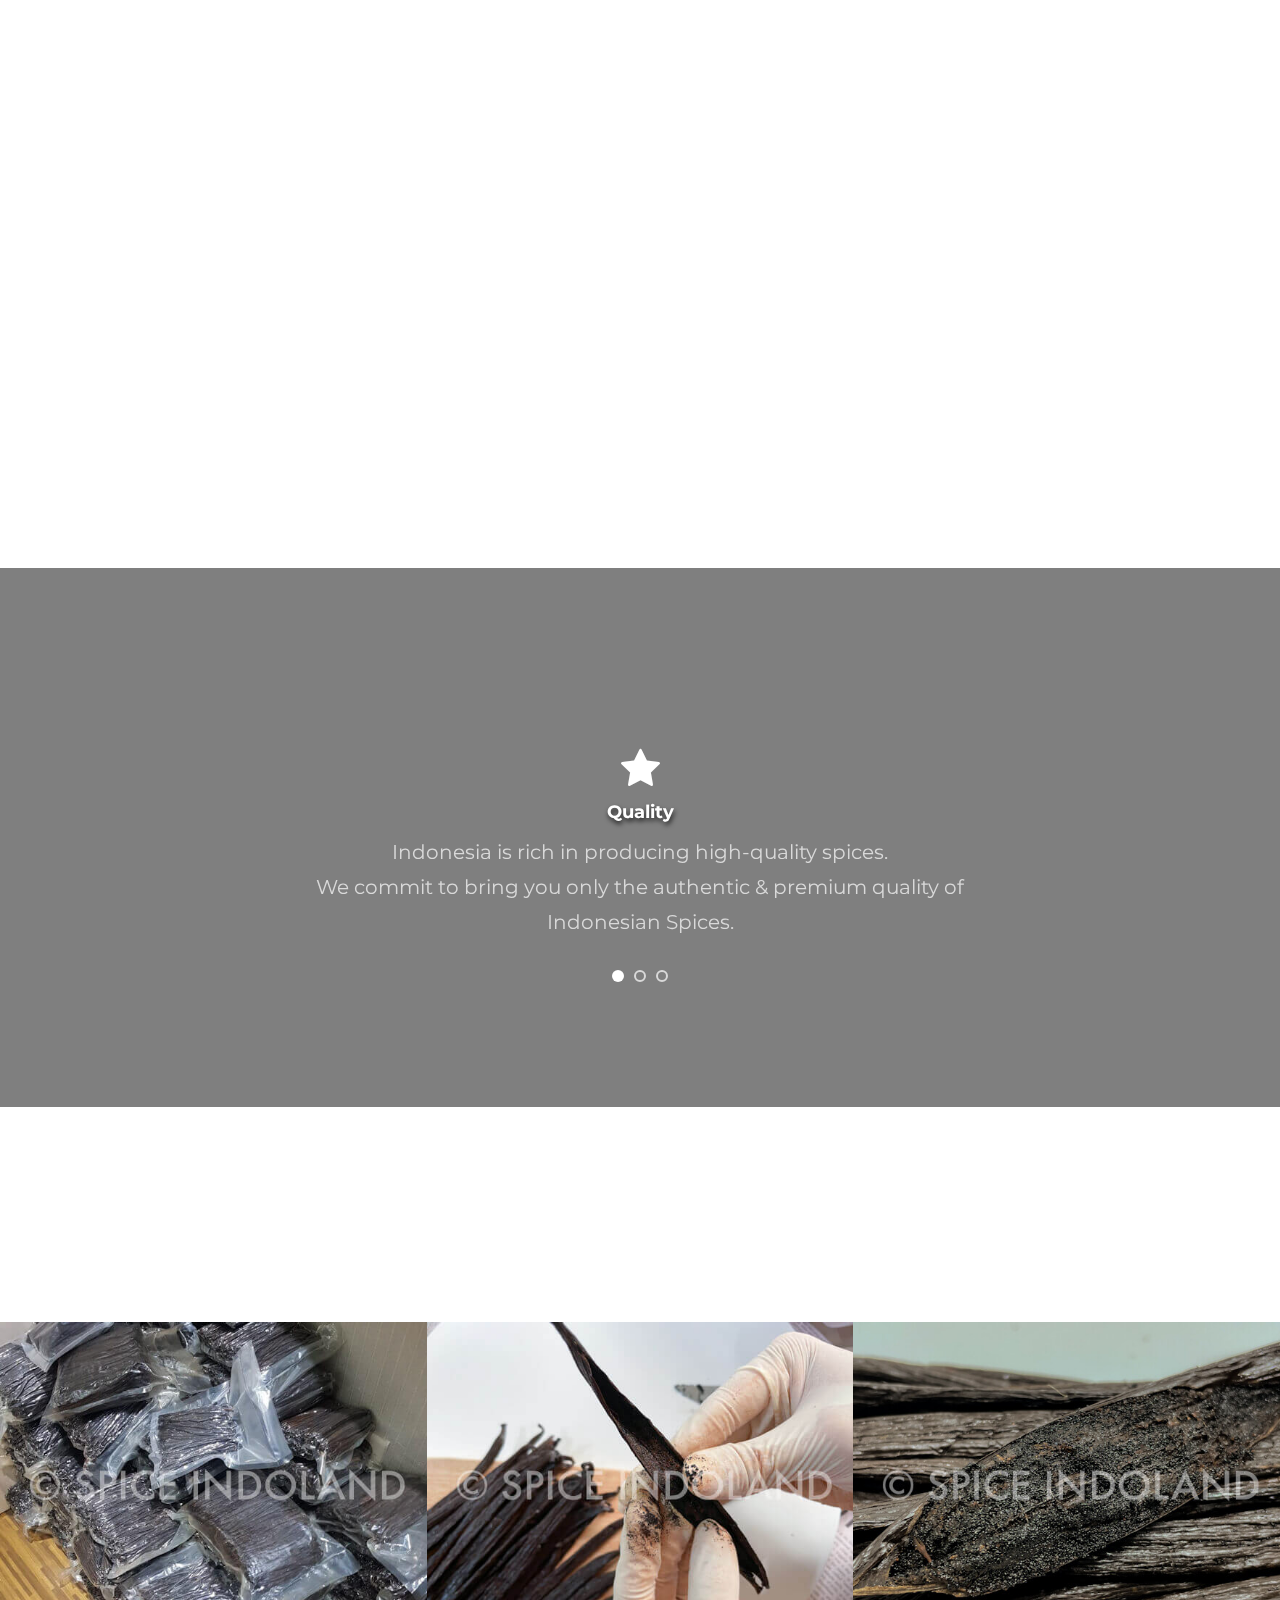
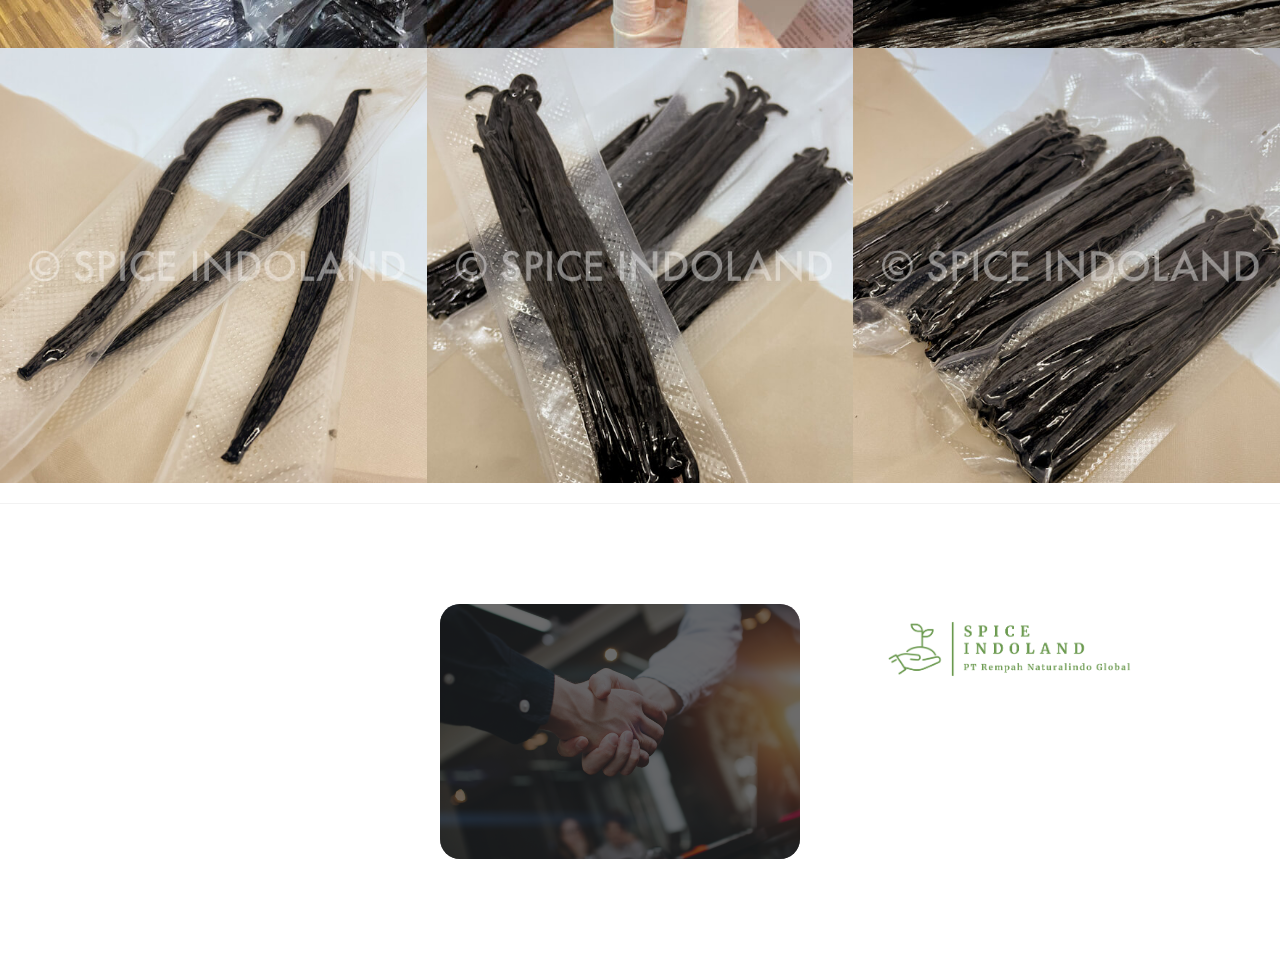
==== commit d4000143: "add GA tracking" ====
--- a/index.html
+++ b/index.html
@@ -15,6 +15,17 @@
        gtag('js', new Date());
 
        gtag('config', 'G-BK0PV0CT3S');
+     </script>
+
+     <!-- Global site tag (gtag.js) - Google Analytics -->
+     <script async src="https://www.googletagmanager.com/gtag/js?id=UA-206108308-1">
+     </script>
+     <script>
+       window.dataLayer = window.dataLayer || [];
+       function gtag(){dataLayer.push(arguments);}
+       gtag('js', new Date());
+
+       gtag('config', 'UA-206108308-1');
      </script>
 
      <!-- META -->
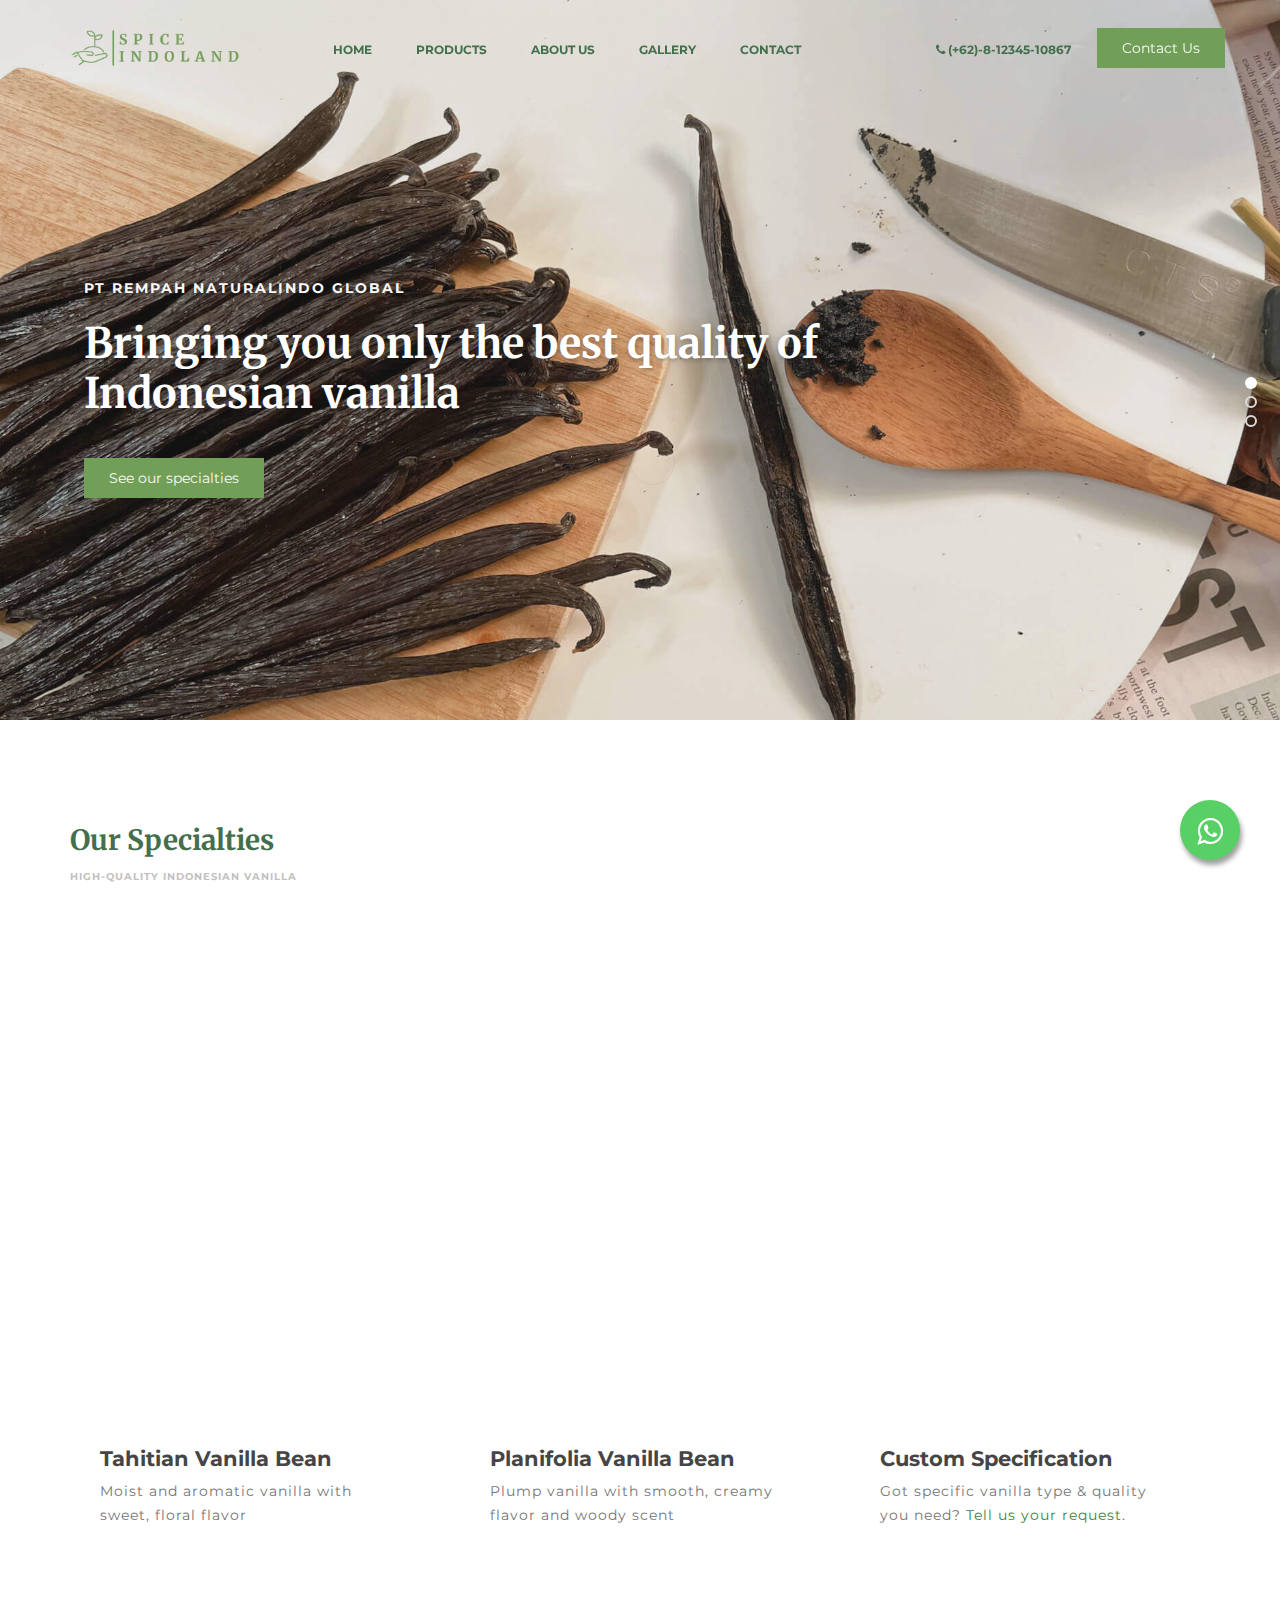
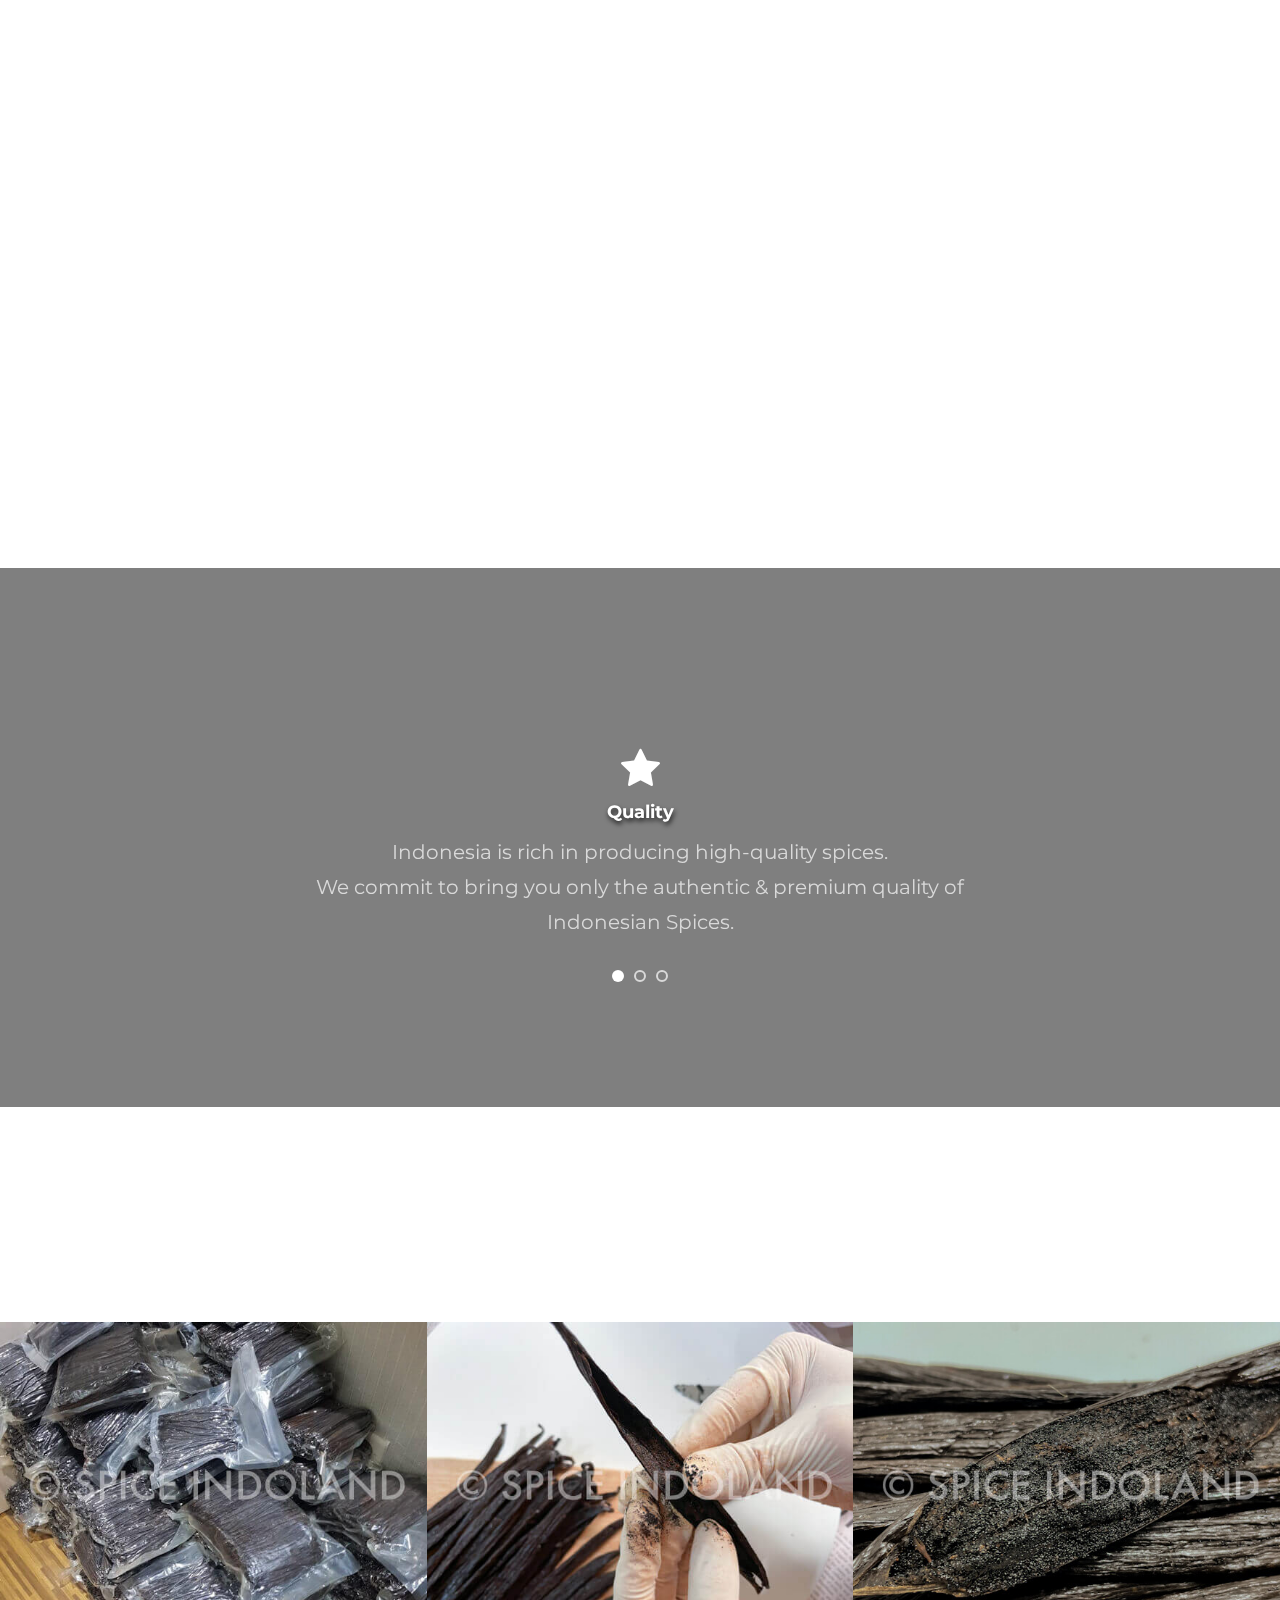
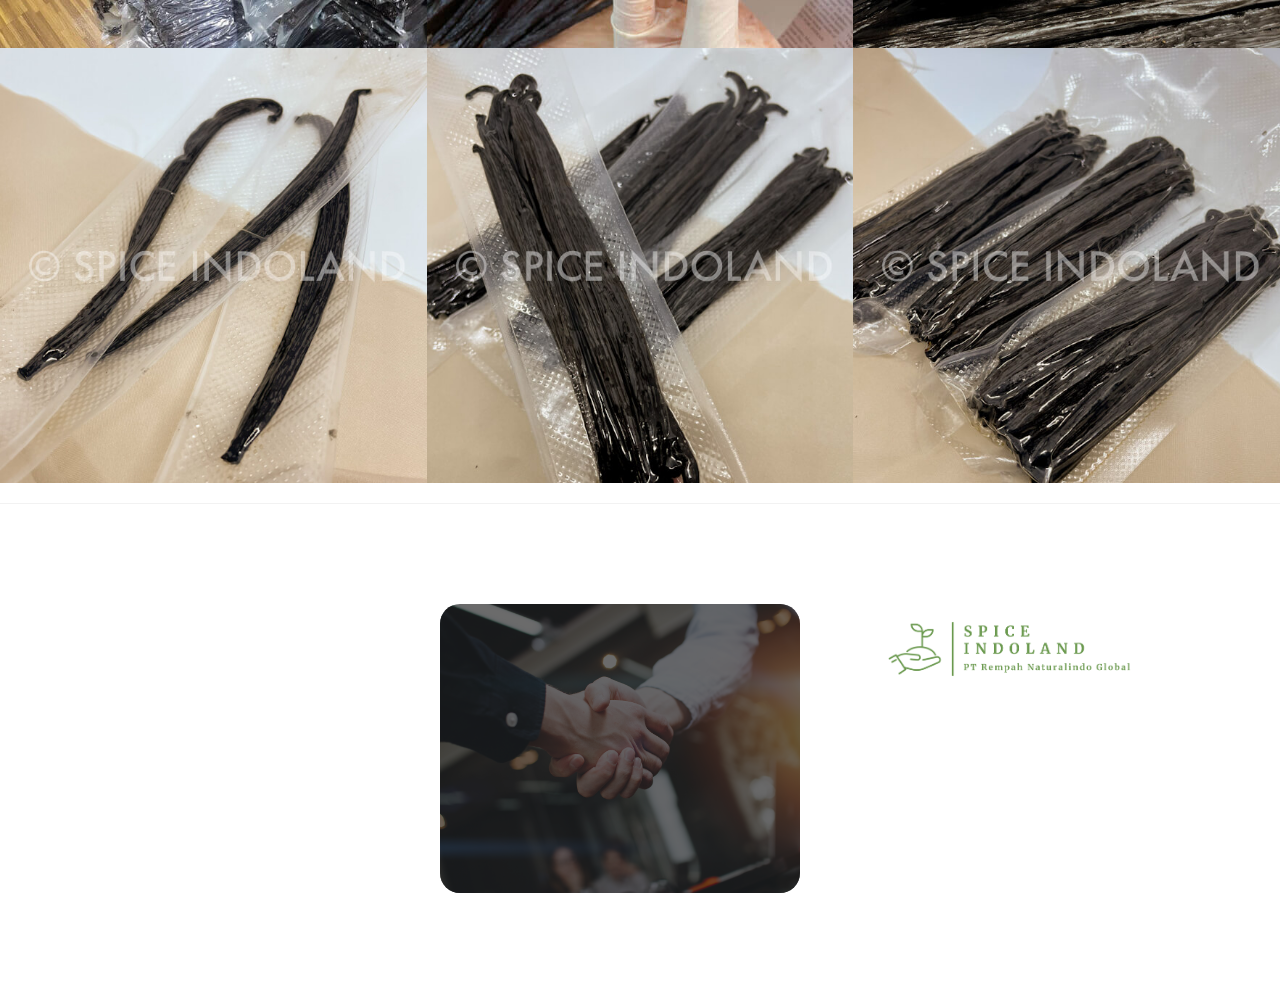
==== commit 9940ff54: "add email" ====
--- a/index.html
+++ b/index.html
@@ -473,6 +473,7 @@
                               <div class="wow fadeInUp" data-wow-delay="0.4s">
                                    <p><strong><a href="https://api.whatsapp.com/send/?phone=6281234510867&text=Hello%20Spice%20Indoland,%20I%20need%20more%20information%20about%20your%20products.&app_absent=0" target="_blank" rel="noopener noreferrer"><i class="fa fa-whatsapp"></i> (+62)-8-12345-10867</a></strong></p>
                                    <p><strong><a href="mailto:info@spiceindoland.com" target="_blank" rel="noopener noreferrer"><i class="fa fa-envelope"></i> info@spiceindoland.com </strong></a></p>
+                                   <p><strong><a href="mailto:rng.spiceindo@gmail.com" target="_blank" rel="noopener noreferrer"><i class="fa fa-envelope"></i> rng.spiceindo@gmail.com </strong></a></p>
                                    <p>Permata Regency, West Jakarta, Indonesia</p>
                               </div>
                          </div>
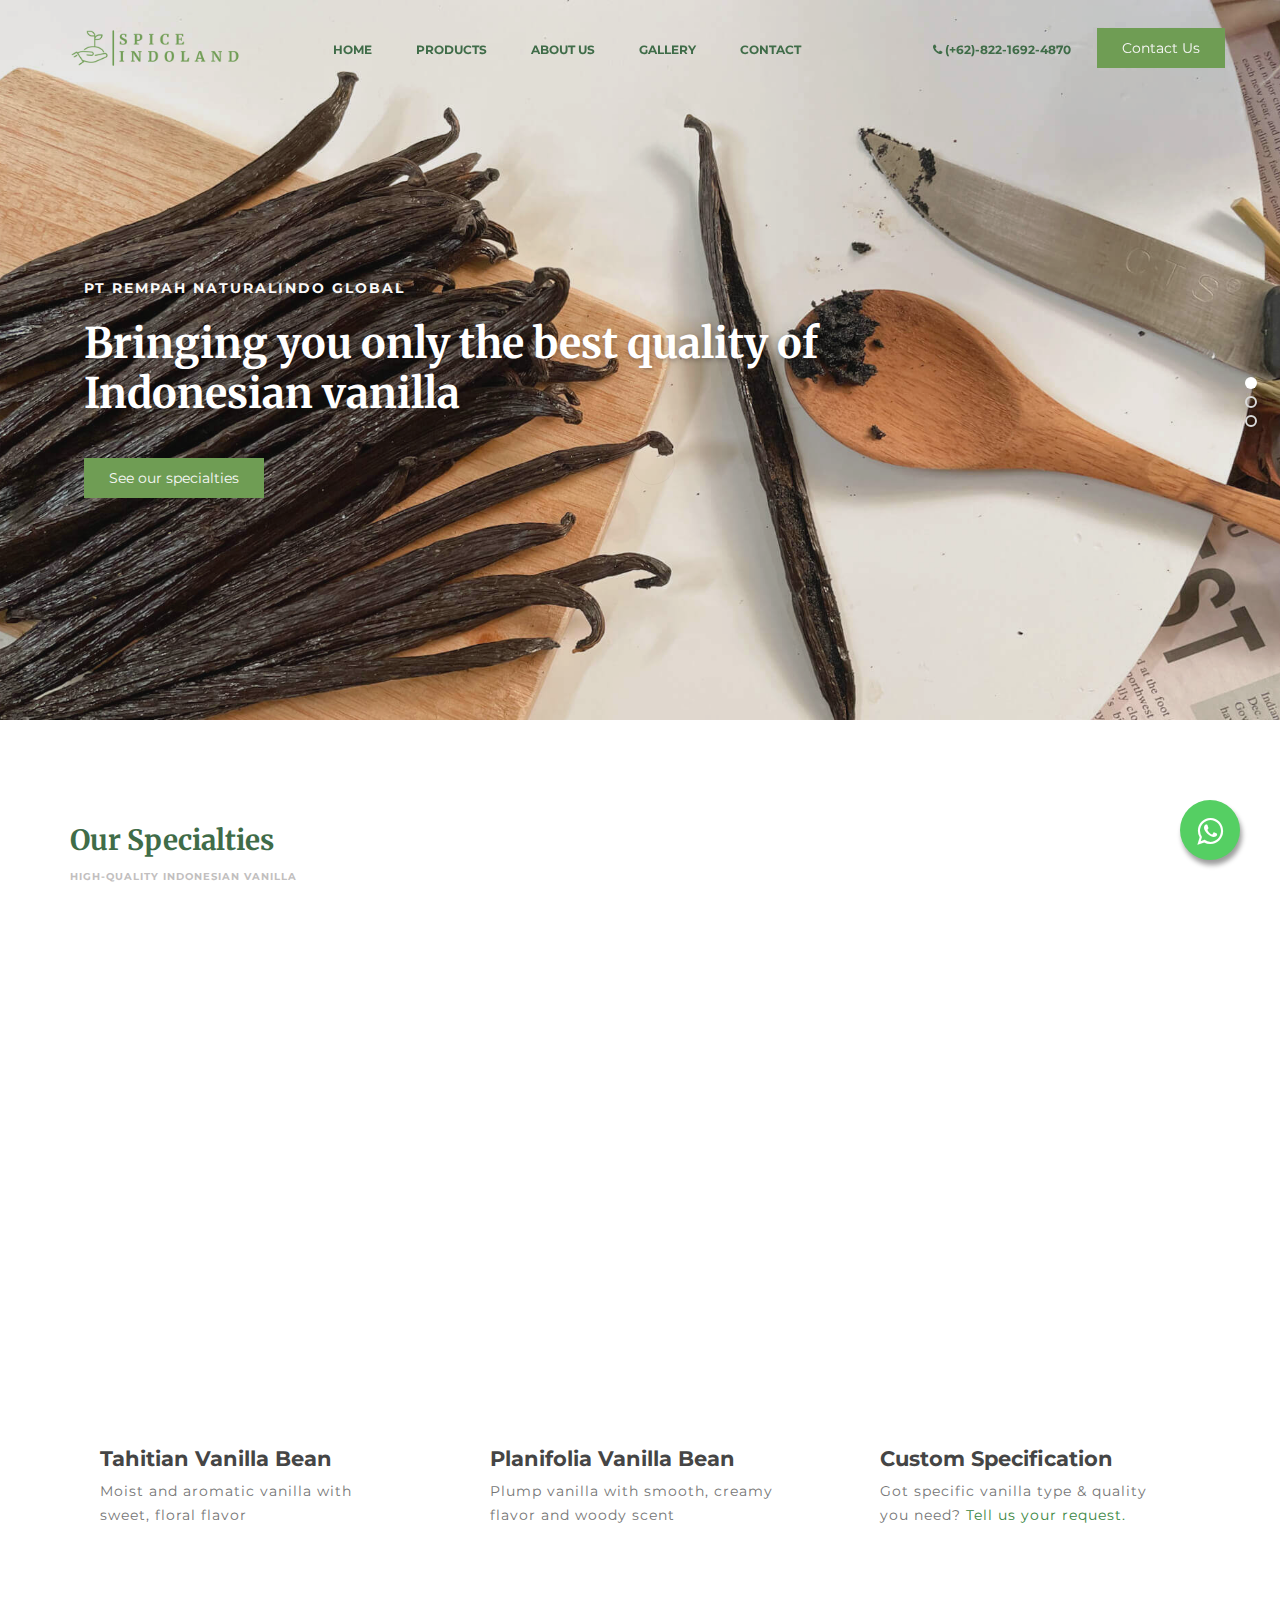
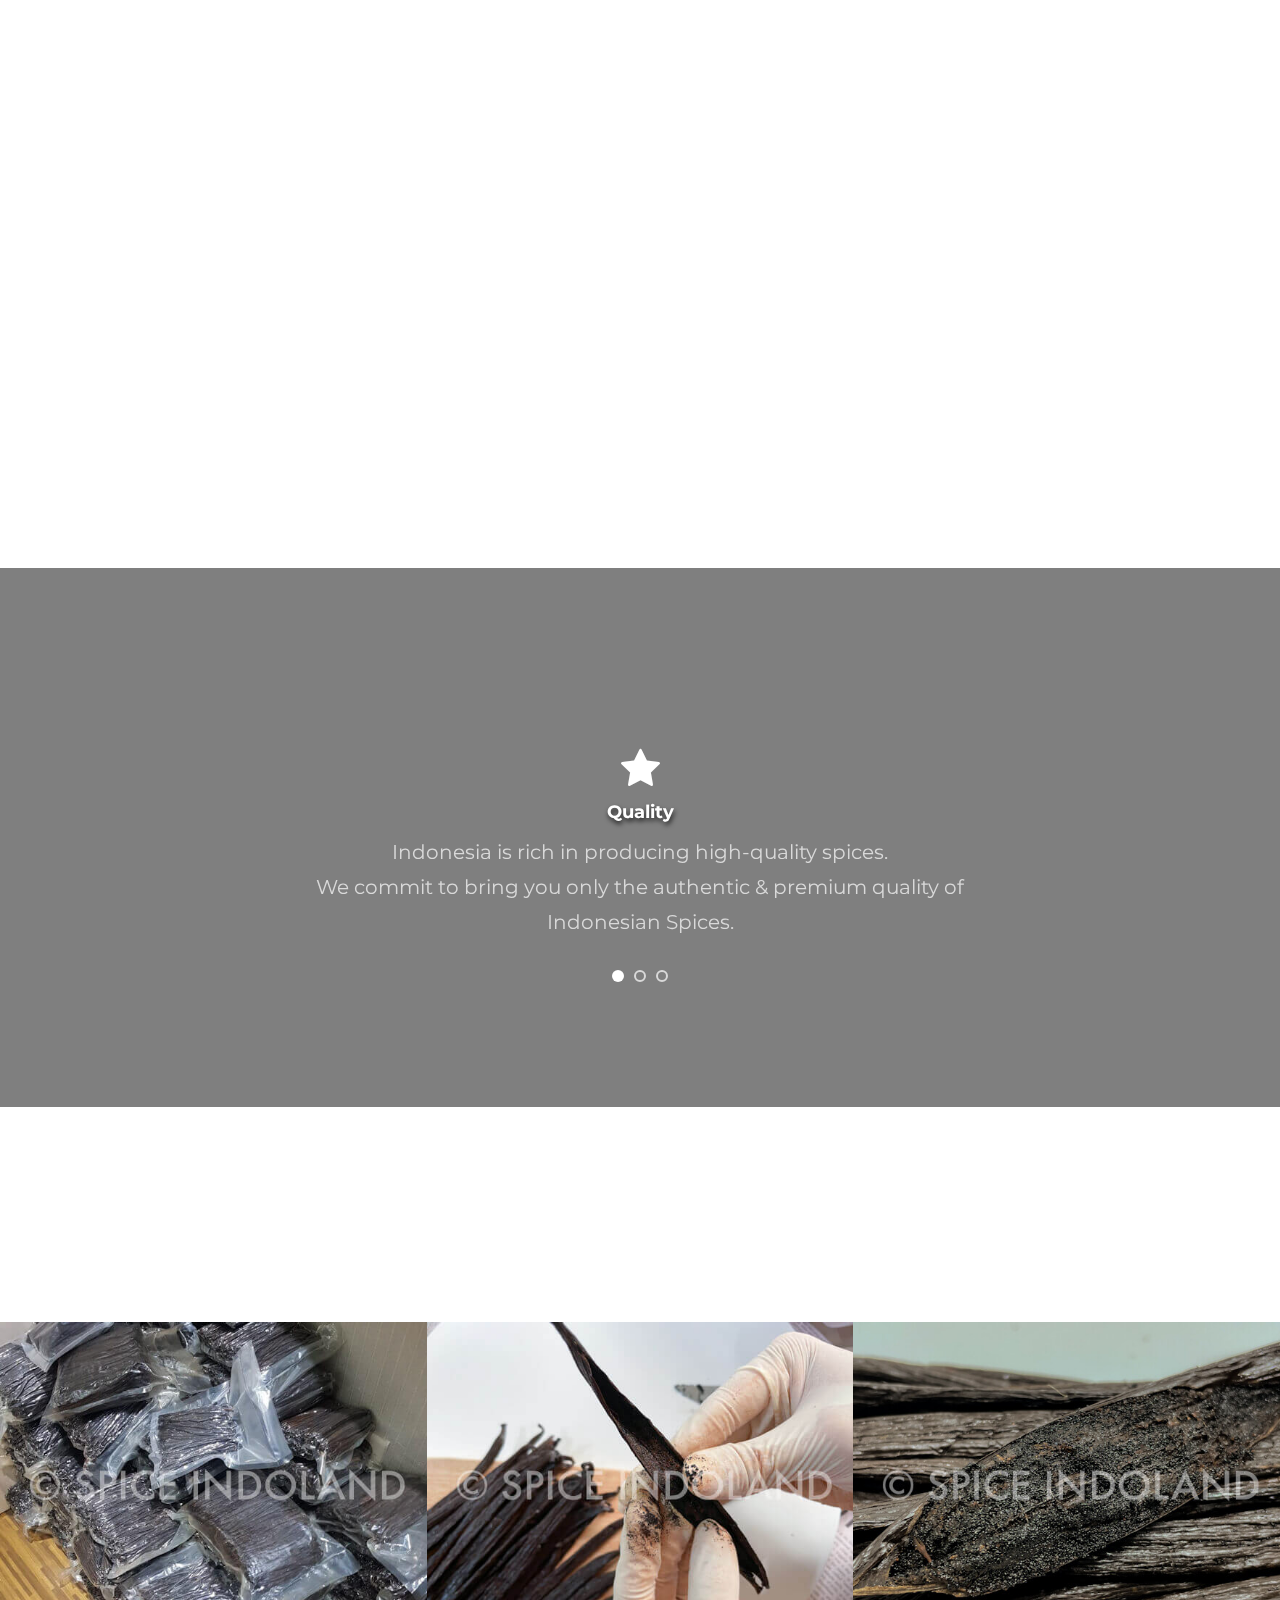
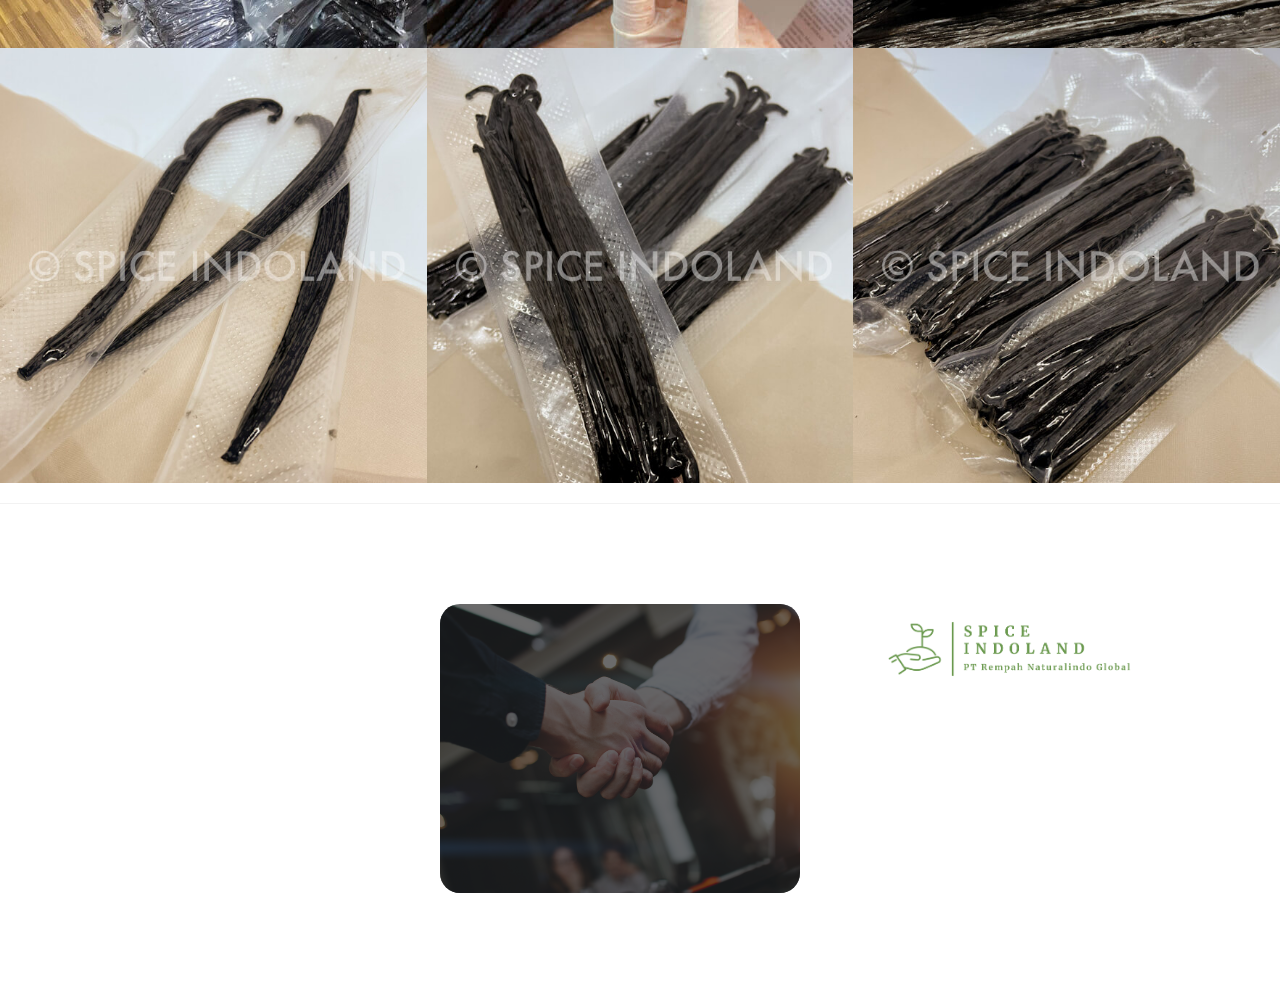
==== commit 363a4518: "remove pic" ====
--- a/index.html
+++ b/index.html
@@ -104,8 +104,8 @@
                     </ul>
 
                     <ul class="nav navbar-nav navbar-right">
-                         <li><a href="https://api.whatsapp.com/send/?phone=6281234510867&text=Hello%20Spice%20Indoland,%20I%20need%20more%20information%20about%20your%20products.&app_absent=0" target="_blank" rel="noopener noreferrer"><i class="fa fa-phone"></i> (+62)-8-12345-10867 </a></li>
-                         <a href="https://api.whatsapp.com/send/?phone=6281234510867&text=Hello%20Spice%20Indoland,%20I%20need%20more%20information%20about%20your%20products.&app_absent=0" target="_blank" rel="noopener noreferrer" class="section-btn">Contact Us</a>
+                         <li><a href="https://api.whatsapp.com/send/?phone=6282216924870&text=Hello%20Spice%20Indoland,%20I%20need%20more%20information%20about%20your%20products.&app_absent=0" target="_blank" rel="noopener noreferrer"><i class="fa fa-phone"></i> (+62)-822-1692-4870 </a></li>
+                         <a href="https://api.whatsapp.com/send/?phone=6282216924870&text=Hello%20Spice%20Indoland,%20I%20need%20more%20information%20about%20your%20products.&app_absent=0" target="_blank" rel="noopener noreferrer" class="section-btn">Contact Us</a>
                     </ul>
                </div>
 
@@ -174,12 +174,12 @@
 
                     <div class="col-md-4 col-sm-4">
                          <div class="team-thumb wow fadeInUp" data-wow-delay="0.2s">
-                              <a href="https://api.whatsapp.com/send/?phone=6281234510867&text=Hello%20Spice%20Indoland,%20I%20need%20more%20information%20about%20Tahitian%20Vanilla%20Bean.&app_absent=0" target="_blank" rel="noopener noreferrer">
+                              <a href="https://api.whatsapp.com/send/?phone=6282216924870&text=Hello%20Spice%20Indoland,%20I%20need%20more%20information%20about%20Tahitian%20Vanilla%20Bean.&app_absent=0" target="_blank" rel="noopener noreferrer">
                               <img src="images/team-image1.jpg" class="img-responsive" alt="Tahitian Vanilla Bean">
                                    <div class="team-hover">
                                         <div class="team-item">
                                              <h4>Tahitian Vanilla Bean</h4>
-                                             <a href="https://api.whatsapp.com/send/?phone=6281234510867&text=Hello%20Spice%20Indoland,%20I%20need%20more%20information%20about%20Tahitian%20Vanilla%20Bean.&app_absent=0" target="_blank" rel="noopener noreferrer" class="section-btn btn btn-default">Request more information</a> 
+                                             <a href="https://api.whatsapp.com/send/?phone=6282216924870&text=Hello%20Spice%20Indoland,%20I%20need%20more%20information%20about%20Tahitian%20Vanilla%20Bean.&app_absent=0" target="_blank" rel="noopener noreferrer" class="section-btn btn btn-default">Request more information</a> 
                                              <!--<ul class="social-icon">
                                                   <li><a href="#" class="fa fa-linkedin-square"></a></li>
                                                   <li><a href="#" class="fa fa-envelope-o"></a></li>
@@ -196,12 +196,12 @@
 
                     <div class="col-md-4 col-sm-4">
                          <div class="team-thumb wow fadeInUp" data-wow-delay="0.4s">
-                              <a href="https://api.whatsapp.com/send/?phone=6281234510867&text=Hello%20Spice%20Indoland,%20I%20need%20more%20information%20about%20Planifolia%20Vanilla%20Bean.&app_absent=0" target="_blank" rel="noopener noreferrer">
+                              <a href="https://api.whatsapp.com/send/?phone=6282216924870&text=Hello%20Spice%20Indoland,%20I%20need%20more%20information%20about%20Planifolia%20Vanilla%20Bean.&app_absent=0" target="_blank" rel="noopener noreferrer">
                               <img src="images/team-image2.jpg" class="img-responsive" alt="Planifolia Vanilla Bean">
                                    <div class="team-hover">
                                         <div class="team-item">
                                              <h4>Planifolia Vanilla Bean</h4>
-                                             <a href="https://api.whatsapp.com/send/?phone=6281234510867&text=Hello%20Spice%20Indoland,%20I%20need%20more%20information%20about%20Planifolia%20Vanilla%20Bean.&app_absent=0" target="_blank" rel="noopener noreferrer" class="section-btn btn btn-default">Request more information</a> 
+                                             <a href="https://api.whatsapp.com/send/?phone=6282216924870&text=Hello%20Spice%20Indoland,%20I%20need%20more%20information%20about%20Planifolia%20Vanilla%20Bean.&app_absent=0" target="_blank" rel="noopener noreferrer" class="section-btn btn btn-default">Request more information</a> 
                                         </div>
                                    </div>
                               </a>
@@ -214,19 +214,19 @@
 
                     <div class="col-md-4 col-sm-4">
                          <div class="team-thumb wow fadeInUp" data-wow-delay="0.6s">
-                              <a href="https://api.whatsapp.com/send/?phone=6281234510867&text=Hello%20Spice%20Indoland,%20I%20need%20more%20information%20about%20your%20products.&app_absent=0" target="_blank" rel="noopener noreferrer">
+                              <a href="https://api.whatsapp.com/send/?phone=6282216924870&text=Hello%20Spice%20Indoland,%20I%20need%20more%20information%20about%20your%20products.&app_absent=0" target="_blank" rel="noopener noreferrer">
                               <img src="images/team-image3.jpg" class="img-responsive" alt="Custom Specification">
                                    <div class="team-hover">
                                         <div class="team-item">
                                              <h4>Custom Specification</h4>
-                                             <a href="https://api.whatsapp.com/send/?phone=6281234510867&text=Hello%20Spice%20Indoland,%20I%20need%20more%20information%20about%20your%20products.&app_absent=0" target="_blank" rel="noopener noreferrer" class="section-btn btn btn-default">Request more information</a> 
+                                             <a href="https://api.whatsapp.com/send/?phone=6282216924870&text=Hello%20Spice%20Indoland,%20I%20need%20more%20information%20about%20your%20products.&app_absent=0" target="_blank" rel="noopener noreferrer" class="section-btn btn btn-default">Request more information</a> 
                                         </div>
                                    </div>
                               </a>
                          </div>
                          <div class="team-info">
                               <h3>Custom Specification</h3>
-                              <p>Got specific vanilla type & quality you need? <a href="https://api.whatsapp.com/send/?phone=6281234510867&text=Hello%20Spice%20Indoland,%20I%20need%20more%20information%20about%20your%20products.&app_absent=0" target="_blank" rel="noopener noreferrer">Tell us your request.</a></p>
+                              <p>Got specific vanilla type & quality you need? <a href="https://api.whatsapp.com/send/?phone=6282216924870&text=Hello%20Spice%20Indoland,%20I%20need%20more%20information%20about%20your%20products.&app_absent=0" target="_blank" rel="noopener noreferrer">Tell us your request.</a></p>
                          </div>
                     </div>
                     
@@ -471,7 +471,7 @@
                                    <h2 class="wow fadeInUp" data-wow-delay="0.2s">Reach Us</h2>
                               </div>
                               <div class="wow fadeInUp" data-wow-delay="0.4s">
-                                   <p><strong><a href="https://api.whatsapp.com/send/?phone=6281234510867&text=Hello%20Spice%20Indoland,%20I%20need%20more%20information%20about%20your%20products.&app_absent=0" target="_blank" rel="noopener noreferrer"><i class="fa fa-whatsapp"></i> (+62)-8-12345-10867</a></strong></p>
+                                   <p><strong><a href="https://api.whatsapp.com/send/?phone=6282216924870&text=Hello%20Spice%20Indoland,%20I%20need%20more%20information%20about%20your%20products.&app_absent=0" target="_blank" rel="noopener noreferrer"><i class="fa fa-whatsapp"></i> (+62)-822-1692-4870</a></strong></p>
                                    <p><strong><a href="mailto:info@spiceindoland.com" target="_blank" rel="noopener noreferrer"><i class="fa fa-envelope"></i> info@spiceindoland.com </strong></a></p>
                                    <p><strong><a href="mailto:rng.spiceindo@gmail.com" target="_blank" rel="noopener noreferrer"><i class="fa fa-envelope"></i> rng.spiceindo@gmail.com </strong></a></p>
                                    <p>Permata Regency, West Jakarta, Indonesia</p>
@@ -485,11 +485,11 @@
                               <!--
                               <address class="wow fadeInUp" data-wow-delay="0.4s">
                                    <p><i class="fa fa-envelope"></i>  info@spiceindoland.com </p>
-                                   <p><i class="fa fa-phone"></i>  (+62)-8-12345-10867</p>
+                                   <p><i class="fa fa-phone"></i>  (+62)-822-1692-4870</p>
                               </address>-->
                          </div>
                          <div class="wow fadeInUp copyright-text" data-wow-delay="0.8s"> 
-                              <p>Copyright &copy; 2021 <br>by PT Rempah Naturalindo Global</p>
+                              <p>Copyright &copy; 2022 <br>by PT Rempah Naturalindo Global</p>
                               <p>Template from TemplateMo</p>
                          </div>
                     </div>
@@ -498,7 +498,7 @@
           </div>
      </footer>
 
-     <a href="https://api.whatsapp.com/send/?phone=6281234510867&text=Hello%20Spice%20Indoland,%20I%20need%20more%20information%20about%20your%20products.&app_absent=0" target="_blank" rel="noopener noreferrer" class="float">
+     <a href="https://api.whatsapp.com/send/?phone=6282216924870&text=Hello%20Spice%20Indoland,%20I%20need%20more%20information%20about%20your%20products.&app_absent=0" target="_blank" rel="noopener noreferrer" class="float">
 <i class="fa fa-whatsapp my-float"></i>
 </a>
 
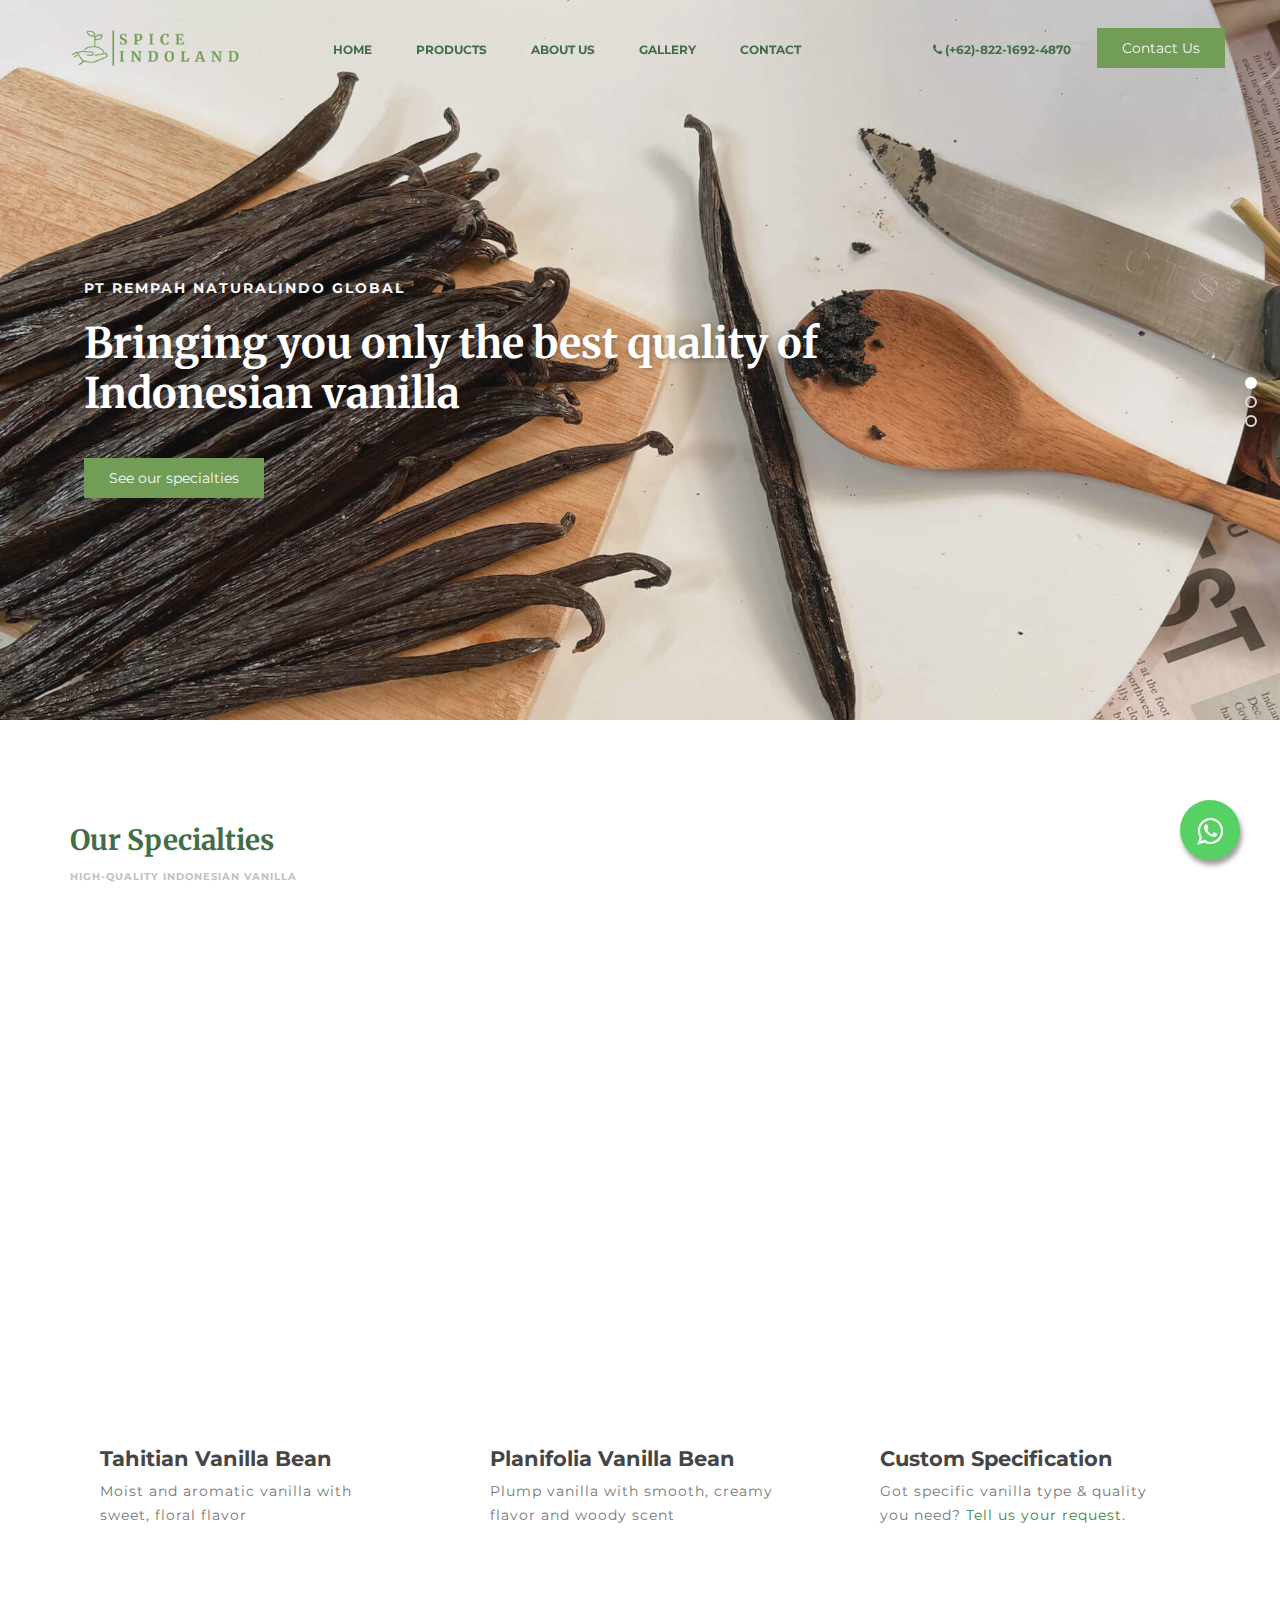
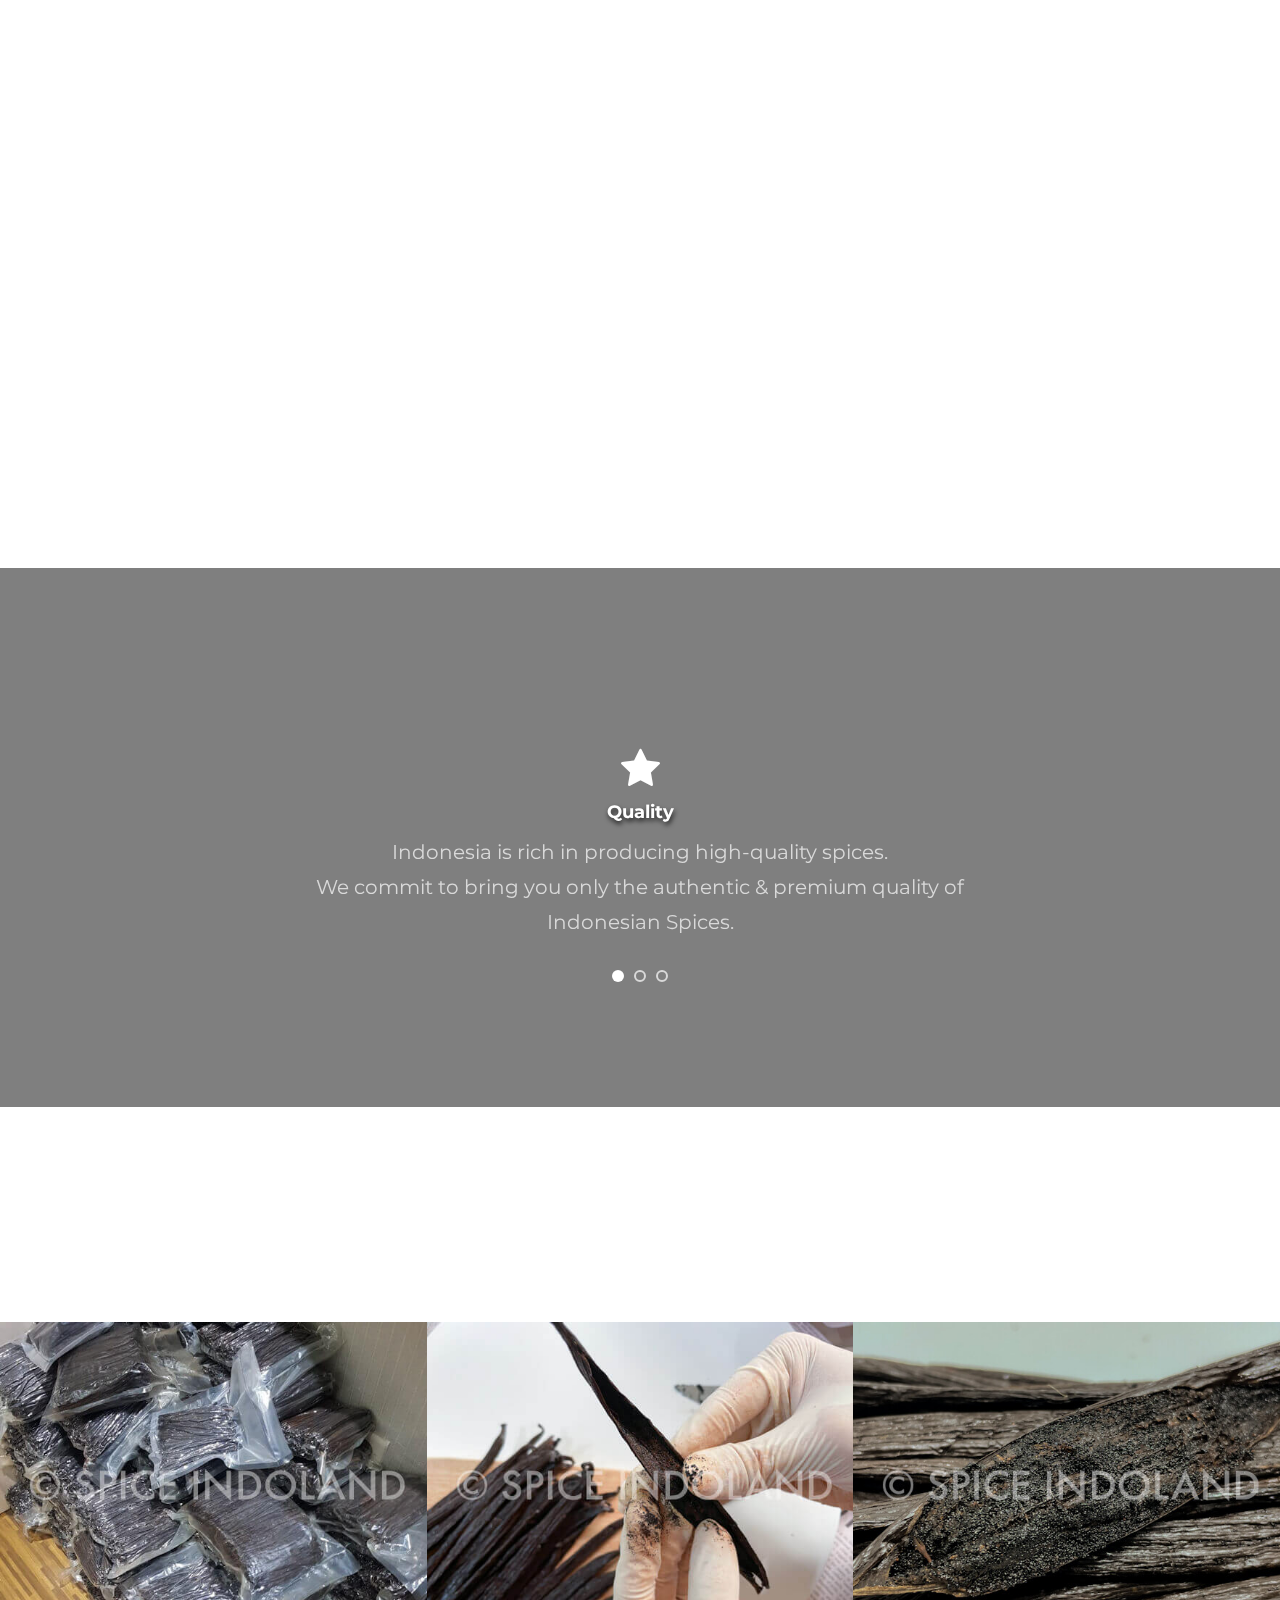
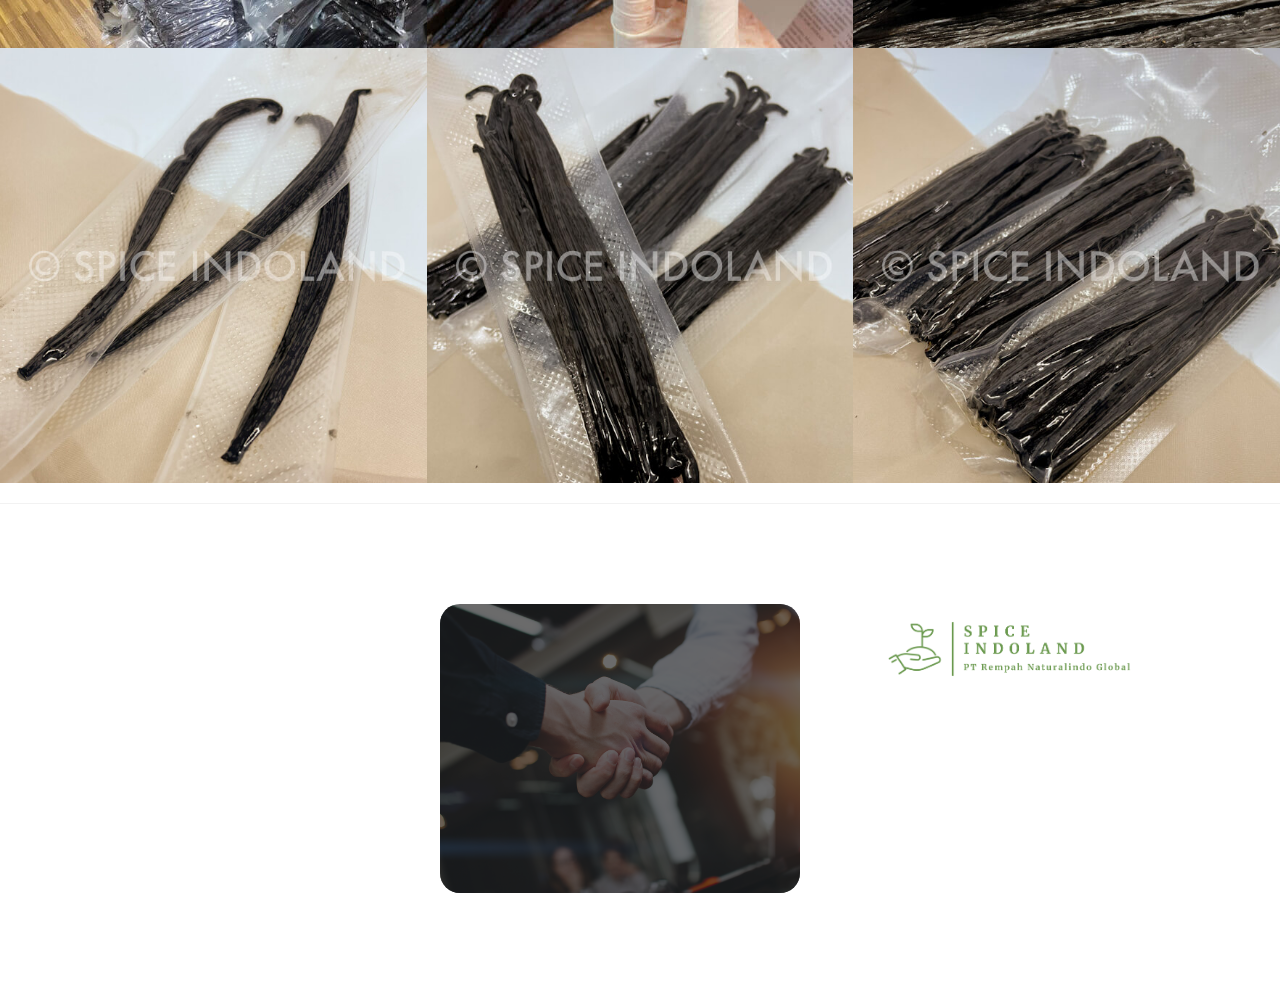
==== commit b78c7501: "tes phone number" ====
--- a/index.html
+++ b/index.html
@@ -104,7 +104,7 @@
                     </ul>
 
                     <ul class="nav navbar-nav navbar-right">
-                         <li><a href="https://api.whatsapp.com/send/?phone=6282216924870&text=Hello%20Spice%20Indoland,%20I%20need%20more%20information%20about%20your%20products.&app_absent=0" target="_blank" rel="noopener noreferrer"><i class="fa fa-phone"></i> (+62)-822-1692-4870 </a></li>
+                         <li><a href="https://api.whatsapp.com/send/?phone=628221692470&text=Hello%20Spice%20Indoland,%20I%20need%20more%20information%20about%20your%20products.&app_absent=0" target="_blank" rel="noopener noreferrer"><i class="fa fa-phone"></i> (+62)-822-1692-4870 </a></li>
                          <a href="https://api.whatsapp.com/send/?phone=6282216924870&text=Hello%20Spice%20Indoland,%20I%20need%20more%20information%20about%20your%20products.&app_absent=0" target="_blank" rel="noopener noreferrer" class="section-btn">Contact Us</a>
                     </ul>
                </div>
